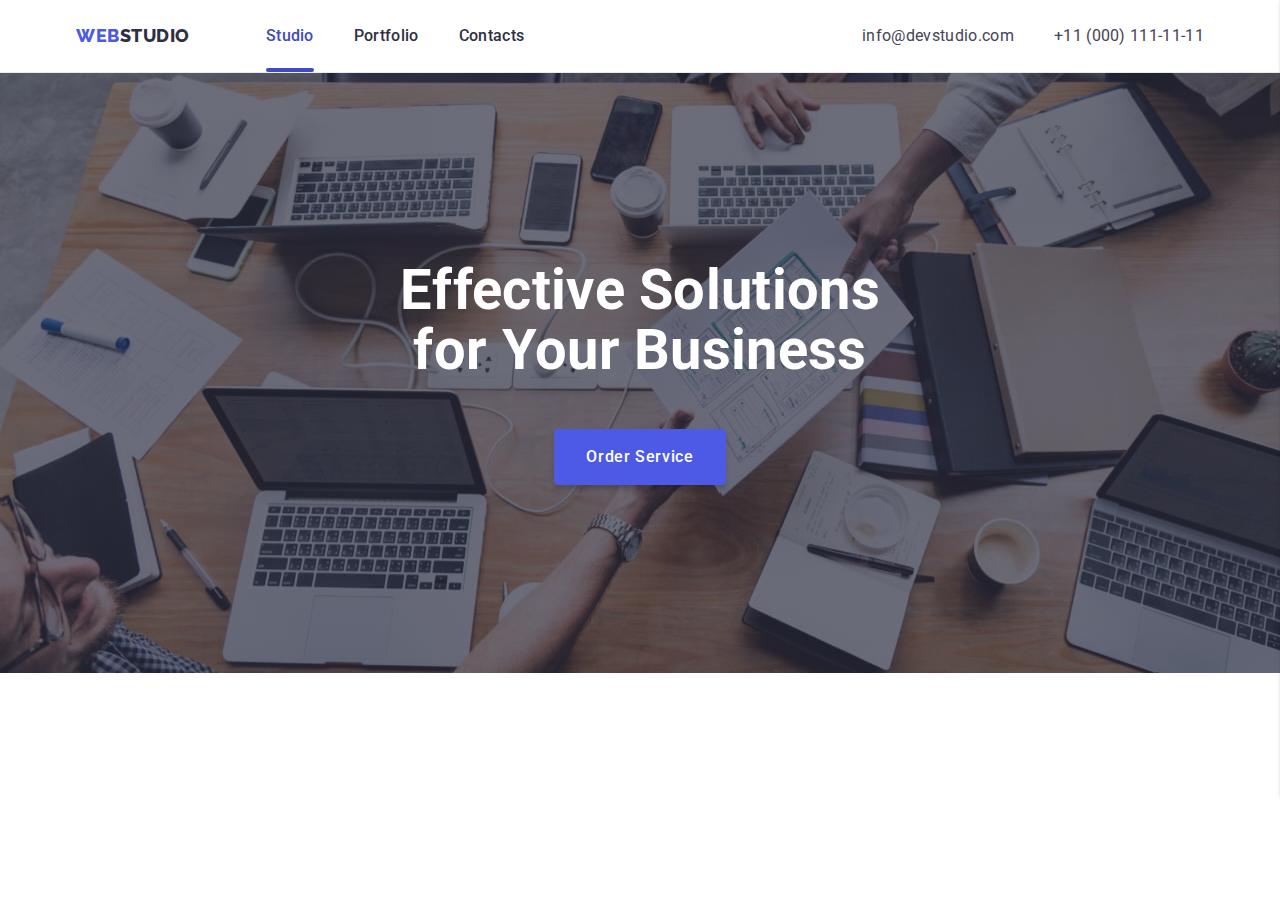
==== index.html @ b40ac1ac "update menu" ====
<!DOCTYPE html>
<html lang="en">
  <head>
    <meta charset="UTF-8" />
    <meta http-equiv="X-UA-Compatible" content="IE=edge" />
    <meta name="viewport" content="width=device-width, initial-scale=1.0" />
    <title>goit-markup-hw-02</title>
    <!-- Fonts -->
    <link
      rel="stylesheet"
      href="https://cdnjs.cloudflare.com/ajax/libs/modern-normalize/1.1.0/modern-normalize.min.css"
    />
    <link rel="preconnect" href="https://fonts.googleapis.com" />
    <link rel="preconnect" href="https://fonts.gstatic.com" crossorigin />
    <link
      href="https://fonts.googleapis.com/css2?family=Raleway:wght@800&family=Roboto:wght@400;500;700;900&display=swap"
      rel="stylesheet"
    />
    <!-- Styles -->
    <link rel="stylesheet" href="./css/styles.css" />
  </head>
  <body>
    <!-- Header -->
    <header>
      <div class="conteiner">
        <div class="header-conteiner">
          <nav class="header-nav">
            <a class="logo" href="./index.html"
              ><span class="span-web">Web</span>Studio</a
            >

            <ul class="header-link-ul">
              <li>
                <a class="header-link current active" href="">Studio</a>
              </li>
              <li>
                <a class="header-link" href="./portfolio.html">Portfolio</a>
              </li>
              <li>
                <a class="header-link" href="">Contacts</a>
              </li>
            </ul>
          </nav>
          <address>
            <ul class="header-contacts">
              <li>
                <a class="mail" href="mailto:info@devstudio.com"
                  >info@devstudio.com</a
                >
              </li>
              <li>
                <a class="tel" href="tel:+110001111111">+11 (000) 111-11-11</a>
              </li>
            </ul>
          </address>
        </div>
        <div class="menu-burger-conteiner">
          <a class="logo" href="./index.html"
            ><span class="span-web">Web</span>Studio</a
          >
          <button class="js-open-menu" type="button">
            <svg class="menu-burger-icon" width="32" height="22">
              <use href="./images/icons.svg#icon-menu-burger"></use>
            </svg>
          </button>
        </div>
        <div class="js-menu-container">
          <button class="js-close-menu" type="button">
            <svg class="close-icon" width="8" height="8">
              <use href="./images/icons.svg#icon-close"></use>
            </svg>
          </button>
        </div>
      </div>
    </header>
    <!-- Унікальний контент -->
    <main>
      <section class="hero-section">
        <div class="conteiner">
          <h1 class="hero-title">
            Effective Solutions <br />
            for Your Business
          </h1>
          <button class="button-hero" type="button" data-modal-open>
            Order Service
          </button>
        </div>
      </section>
      <!-- Features -->
      <!-- <section class="section">
        <div class="conteiner">
          <h2 hidden>features</h2>
          <ul class="list-about-us">
            <li class="feature-li">
              <div class="icon-features">
                <svg class="icon-engineer" width="64" height="64">
                  <use href="./images/icons.svg#icon-antenna"></use>
                </svg>
              </div>
              <h3 class="title-h3">Strategy</h3>
              <p class="title-text">
                Our goal is to identify the business problem to walk away with
                the perfect and creative solution.
              </p>
            </li>
            <li class="feature-li">
              <div class="icon-features">
                <svg class="icon-engineer" width="64" height="64">
                  <use href="./images/icons.svg#icon-clock"></use>
                </svg>
              </div>
              <h3 class="title-h3">Punctuality</h3>
              <p class="title-text">
                Bring the key message to the brand's audience for the best price
                within the shortest possible time.
              </p>
            </li>
            <li class="feature-li">
              <div class="icon-features">
                <svg class="icon-engineer" width="64" height="64">
                  <use href="./images/icons.svg#icon-diagram"></use>
                </svg>
              </div>
              <h3 class="title-h3">Diligence</h3>
              <p class="title-text">
                Research and confirm brands that present the strongest digital
                growth opportunities and minimize risk.
              </p>
            </li>
            <li class="feature-li">
              <div class="icon-features">
                <svg class="icon-engineer" width="64" height="64">
                  <use href="./images/icons.svg#icon-astronaut"></use>
                </svg>
              </div>
              <h3 class="title-h3">Technologies</h3>
              <p class="title-text">
                Design practice focused on digital experiences. We bring forth a
                deep passion for problem-solving.
              </p>
            </li>
          </ul>
        </div>
      </section> -->
      <!--What are we doing  -->
      <!-- <section class="section works">
        <div class="conteiner">
          <h2 class="title-h2">What are we doing</h2>
          <ul class="list-about-us">
            <li class="work-li">
              <img
                src="./images/analitic.jpg"
                alt="Analitic"
                width="360"
                height="300"
              />
            </li>
            <li class="work-li">
              <img
                src="./images/mesengers.jpg"
                alt="Mesengers"
                width="360"
                height="300"
              />
            </li>
            <li class="work-li">
              <img
                src="./images/motivations.jpg"
                alt="Motivations"
                width="360"
                height="300"
              />
            </li>
          </ul>
        </div>
      </section> -->
      <!-- Our Team -->
      <!-- <section class="our-team">
        <div class="conteiner">
          <h2 class="title-h2">Our Team</h2>
          <ul class="list-about-us">
            <li class="background-our-team">
              <img
                src="./images/markguerrero.jpg"
                alt="Mark Guerrero"
                width="264"
                height="260"
              />
              <div class="team">
                <h3 class="title-h3">Mark Guerrero</h3>
                <p class="title-text">Product Designer</p>
                <ul class="socials-list">
                  <li class="socials-item">
                    <a class="socials-link" href="">
                      <svg class="socials-icon" width="16" height="16">
                        <use href="./images/icons.svg#icon-instagram"></use>
                      </svg>
                    </a>
                  </li>
                  <li class="socials-item">
                    <a class="socials-link" href="">
                      <svg class="socials-icon" width="16" height="16">
                        <use href="./images/icons.svg#icon-twitter"></use>
                      </svg>
                    </a>
                  </li>
                  <li class="socials-item">
                    <a class="socials-link" href="">
                      <svg class="socials-icon" width="16" height="16">
                        <use href="./images/icons.svg#icon-facebook"></use>
                      </svg>
                    </a>
                  </li>
                  <li class="socials-item">
                    <a class="socials-link" href="">
                      <svg class="socials-icon" width="16" height="16">
                        <use href="./images/icons.svg#icon-linkedin"></use>
                      </svg>
                    </a>
                  </li>
                </ul>
              </div>
            </li>
            <li class="background-our-team">
              <img
                src="./images/tomford.jpg"
                alt="Tom Ford"
                width="264"
                height="260"
              />
              <div class="team">
                <h3 class="title-h3">Tom Ford</h3>
                <p class="title-text">Frontend Developer</p>
                <ul class="socials-list">
                  <li class="socials-item">
                    <a class="socials-link" href="">
                      <svg class="socials-icon" width="16" height="16">
                        <use href="./images/icons.svg#icon-instagram"></use>
                      </svg>
                    </a>
                  </li>
                  <li class="socials-item">
                    <a class="socials-link" href="">
                      <svg class="socials-icon" width="16" height="16">
                        <use href="./images/icons.svg#icon-twitter"></use>
                      </svg>
                    </a>
                  </li>
                  <li class="socials-item">
                    <a class="socials-link" href="">
                      <svg class="socials-icon" width="16" height="16">
                        <use href="./images/icons.svg#icon-facebook"></use>
                      </svg>
                    </a>
                  </li>
                  <li class="socials-item">
                    <a class="socials-link" href="">
                      <svg class="socials-icon" width="16" height="16">
                        <use href="./images/icons.svg#icon-linkedin"></use>
                      </svg>
                    </a>
                  </li>
                </ul>
              </div>
            </li>
            <li class="background-our-team">
              <img
                src="./images/camilagarcia.jpg"
                alt="Camila Garcia"
                width="264"
                height="260"
              />
              <div class="team">
                <h3 class="title-h3">Camila Garcia</h3>
                <p class="title-text">Marketing</p>
                <ul class="socials-list">
                  <li class="socials-item">
                    <a class="socials-link" href="">
                      <svg class="socials-icon" width="16" height="16">
                        <use href="./images/icons.svg#icon-instagram"></use>
                      </svg>
                    </a>
                  </li>
                  <li class="socials-item">
                    <a class="socials-link" href="">
                      <svg class="socials-icon" width="16" height="16">
                        <use href="./images/icons.svg#icon-twitter"></use>
                      </svg>
                    </a>
                  </li>
                  <li class="socials-item">
                    <a class="socials-link" href="">
                      <svg class="socials-icon" width="16" height="16">
                        <use href="./images/icons.svg#icon-facebook"></use>
                      </svg>
                    </a>
                  </li>
                  <li class="socials-item">
                    <a class="socials-link" href="">
                      <svg class="socials-icon" width="16" height="16">
                        <use href="./images/icons.svg#icon-linkedin"></use>
                      </svg>
                    </a>
                  </li>
                </ul>
              </div>
            </li>

            <li class="background-our-team">
              <img
                src="./images/danielwilson.jpg"
                alt="Daniel Wilson"
                width="264"
                height="260"
              />
              <div class="team">
                <h3 class="title-h3">Daniel Wilson</h3>
                <p class="title-text">UI Designer</p>
                <ul class="socials-list">
                  <li class="socials-item">
                    <a class="socials-link" href="">
                      <svg class="socials-icon" width="16" height="16">
                        <use href="./images/icons.svg#icon-instagram"></use>
                      </svg>
                    </a>
                  </li>
                  <li class="socials-item">
                    <a class="socials-link" href="">
                      <svg class="socials-icon" width="16" height="16">
                        <use href="./images/icons.svg#icon-twitter"></use>
                      </svg>
                    </a>
                  </li>
                  <li class="socials-item">
                    <a class="socials-link" href="">
                      <svg class="socials-icon" width="16" height="16">
                        <use href="./images/icons.svg#icon-facebook"></use>
                      </svg>
                    </a>
                  </li>
                  <li class="socials-item">
                    <a class="socials-link" href="">
                      <svg class="socials-icon" width="16" height="16">
                        <use href="./images/icons.svg#icon-linkedin"></use>
                      </svg>
                    </a>
                  </li>
                </ul>
              </div>
            </li>
          </ul>
        </div>
      </section> -->
      <!-- Customers -->
      <!-- <section class="section-customers">
        <div class="conteiner">
          <h2 class="title-h2">Customers</h2>
          <ul class="customers-list">
            <li class="customers-item">
              <a class="customers-link" href="">
                <svg class="customers-icon" width="104" height="56">
                  <use href="./images/icons.svg#icon-yaco1"></use>
                </svg>
              </a>
            </li>
            <li class="customers-item">
              <a class="customers-link" href="">
                <svg class="customers-icon" width="104" height="56">
                  <use href="./images/icons.svg#icon-company2"></use>
                </svg>
              </a>
            </li>
            <li class="customers-item">
              <a class="customers-link" href="">
                <svg class="customers-icon" width="104" height="56">
                  <use href="./images/icons.svg#icon-company3"></use>
                </svg>
              </a>
            </li>
            <li class="customers-item">
              <a class="customers-link" href="">
                <svg class="customers-icon" width="104" height="56">
                  <use href="./images/icons.svg#icon-foster4"></use>
                </svg>
              </a>
            </li>
            <li class="customers-item">
              <a class="customers-link" href="">
                <svg class="customers-icon" width="104" height="56">
                  <use href="./images/icons.svg#icon-brand5"></use>
                </svg>
              </a>
            </li>
            <li class="customers-item">
              <a class="customers-link" href="">
                <svg class="customers-icon" width="104" height="56">
                  <use href="./images/icons.svg#icon-company6"></use>
                </svg>
              </a>
            </li>
          </ul>
        </div>
      </section> -->
    </main>
    <!-- Підвал -->
    <!-- <footer>
      <div class="conteiner box-footer">
        <div>
          <a class="footer-logo" href="./index.html"
            ><span class="span-web">Web</span>Studio</a
          >
          <p class="footer-p">
            Increase the flow of customers and sales for your business with
            digital marketing & growth solutions.
          </p>
        </div>
        <div class="footer-social">
          <h3 class="title-h3 foot">Social media</h3>
          <ul class="footer-list">
            <li class="footer-item">
              <a class="footer-link" href="">
                <svg class="footer-icon" width="24" height="24">
                  <use href="./images/icons.svg#icon-instagram"></use>
                </svg>
              </a>
            </li>
            <li class="footer-item">
              <a class="footer-link" href="">
                <svg class="footer-icon" width="24" height="24">
                  <use href="./images/icons.svg#icon-twitter"></use>
                </svg>
              </a>
            </li>
            <li class="footer-item">
              <a class="footer-link" href="">
                <svg class="footer-icon" width="24" height="24">
                  <use href="./images/icons.svg#icon-facebook"></use>
                </svg>
              </a>
            </li>
            <li class="footer-item">
              <a class="footer-link" href="">
                <svg class="footer-icon" width="24" height="24">
                  <use href="./images/icons.svg#icon-linkedin"></use>
                </svg>
              </a>
            </li>
          </ul>
        </div>
        
        <div class="subscribe-conteiner">
          <h3 class="title-h3 foot">Subscribe</h3>
          <form class="subscribe-form" name="subscribe-form">
            <label class="label-form">
              <input
                class="input-footer"
                type="email"
                name="email-footer"
                placeholder="E-mail"
              />
            </label>
            <button class="btn-footer" type="submit">
              Subscribe
              <svg class="footer-icon" width="24" height="24">
                <use href="./images/icons.svg#icon-telegram"></use>
              </svg>
            </button>
          </form>
        </div>
      </div>
    </footer> -->

    <!-- Modal -->

    <div class="backdrop is-hidden" data-modal>
      <div class="model">
        <button class="model-close" type="button" data-modal-close>
          <svg class="close-icon" width="8" height="8">
            <use href="./images/icons.svg#icon-close"></use>
          </svg>
        </button>

        <h2 class="model-title">
          Leave your contacts and we will call you back
        </h2>
        <form class="model-form" name="contact-form" autocomplete="on">
          <label class="label-model lb-n" for="user-name">Name</label>
          <div class="person-wrapper">
            <input
              class="input-model"
              id="user-name"
              type="text"
              name="user-name"
              required
            />
            <svg class="person-icon" width="18" height="18">
              <use href="./images/icons.svg#icon-person"></use>
            </svg>
          </div>
          <label class="label-model" for="user-tel">Phone</label>
          <div class="phone-wrapper">
            <input
              class="input-model"
              id="user-tel"
              type="tel"
              name="user-tel"
            />
            <svg class="phone-icon" width="18" height="24">
              <use href="./images/icons.svg#icon-phone"></use>
            </svg>
          </div>
          <label class="label-model" for="user-email">Email</label>
          <div class="email-wrapper">
            <input
              class="input-model email"
              id="user-email"
              type="email"
              name="user-email"
            />
            <svg class="email-icon" width="18" height="24">
              <use href="./images/icons.svg#icon-email"></use>
            </svg>
          </div>

          <label class="label-model" for="user-comment">Comment</label>
          <textarea
            class="input-model area"
            name="user-comment"
            id="user-comment"
            placeholder="Text input"
          ></textarea>
          <div class="form-checkbox">
            <label class="checkbox-label" for="checkbox-input"
              ><input
                class="checkbox-input"
                id="checkbox-input"
                type="checkbox"
                name="checkbox"
              />
              <span class="checkbox-icon"></span>I accept the terms and
              conditions of the <a class="privacy-policy" href="/"
                >Privacy Policy</a
              ></label
            >
          </div>
          <div class="btn-box">
            <button class="button-model" type="submit">Send</button>
          </div>
        </form>
      </div>
    </div>
    <script src="./js/mobile-menu.js"></script>
    <script src="./js/modal.js"></script>
  </body>
</html>
---- css/styles.css ----
:root {
  --color-brand: #2e2f42;
  --color-prymary: #434455;
  --color-secondary: #ffffff;
  --color-iris: #4d5ae5;
  --color-ocean: #404bbf;
  --color-light: #f4f4fd;
  --color-accent: #e7e9fc;
  --color-gray: #8e8f99;
  --color-bgrsvg: #ffffff1a;
  --color-green: #31d0aa;
  --color-model: #fcfcfc;
}

body {
  color: var(--color-prymary);
  font-family: 'Roboto', sans-serif;
  font-size: 16px;
  line-height: 1.5;
  letter-spacing: 0.02em;
}
h1,
h2,
h3,
h4,
h5,
h6,
p {
  margin-top: 0;
  margin-bottom: 0;
}
ul {
  margin-top: 0;
  margin-bottom: 0;
  padding-left: 0;
}
button {
  cursor: pointer;
}
img {
  display: block;
  max-width: 100%;
  height: auto;
}

/* Header */

/* .conteiner {
  width: 100%;
  max-width: 1158px;
  margin: 0 auto;
  padding: 0 15px;
} */

.conteiner {
  max-width: 428px;
  padding-left: 15px;
  padding-right: 15px;
  margin-left: auto;
  margin-right: auto;
}

@media screen and (min-width: 768px) {
  .conteiner {
    max-width: 768px;
  }
}

@media screen and (min-width: 1200px) {
  .conteiner {
    max-width: 1158px;
  }
}

header {
  background-color: var(--color-secondary);
  border-bottom: 1px solid var(--color-accent);
  max-width: 1440px;
  margin-left: auto;
  margin-right: auto;
}

.header-conteiner {
  display: none;
}

@media screen and (min-width: 768px) {
  .header-conteiner {
    display: flex;
    align-items: center;
  }
}

.header-nav {
  display: flex;
  align-items: center;
  flex-grow: 1;
  gap: 76px;
}

.header-link-ul,
.header-contacts {
  display: flex;
  gap: 40px;
}

@media screen and (min-width: 768px) {
  .header-contacts {
    flex-direction: column;
    gap: 12px;
  }
}

@media screen and (min-width: 1200px) {
  .header-contacts {
    display: flex;
    gap: 40px;
    flex-direction: row;
  }
}

ul {
  list-style-type: none;
}
img {
  display: block;
}

.logo {
  color: var(--color-brand);
  font-family: 'Raleway', sans-serif;
  font-weight: 800;
  font-size: 18px;
  line-height: 1.33;
  text-decoration: none;
  text-transform: uppercase;
  letter-spacing: 0.03em;
}

.menu-burger-conteiner {
  display: flex;
  align-items: center;
  justify-content: space-between;
  padding-top: 24px;
  padding-bottom: 24px;
}

@media screen and (min-width: 768px) {
  .menu-burger-conteiner {
    display: none;
  }
}

.js-menu-container {
  position: fixed;
  width: 100%;
  max-width: 428px;
  height: 796px;
  top: 0;
  right: 0;
  bottom: 0;
  background-color: var(--color-secondary);
  box-shadow: 0px 2px 1px rgba(46, 47, 66, 0.08),
    0px 1px 1px rgba(46, 47, 66, 0.16), 0px 1px 6px rgba(46, 47, 66, 0.08);
  transform: translateX(100%);
  transition-duration: 250ms;
  transition-timing-function: cubic-bezier(0.4, 0, 0.2, 1);
}

.js-menu-container.is-open {
  transform: translateX(0);
}

.js-open-menu {
  background-color: transparent;
  border: none;
  padding: 0;
  line-height: 0;
}

.js-close-menu {
  display: flex;
  justify-content: center;
  align-items: center;
  position: absolute;
  width: 24px;
  height: 24px;
  top: 24px;
  right: 24px;
  border-radius: 50%;
  background: var(--color-accent);
  border: 1px solid var(--color-brand) opacity 0.1;
  transition-property: fill, background-color;
  transition-duration: 250ms;
  transition-timing-function: cubic-bezier(0.4, 0, 0.2, 1);
}
.js-close-menu:hover {
  fill: var(--color-secondary);
  background-color: var(--color-ocean);
}

.menu-burger-icon {
  stroke: var(--color-brand);
}

.span-web {
  color: var(--color-iris);
}

.header-link {
  display: block;
  color: var(--color-brand);
  font-weight: 500;
  font-size: 16px;
  line-height: 1.5;
  letter-spacing: 0.02em;
  text-decoration: none;
  position: relative;
  padding: 24px 0;
  transition-property: color;
  transition-duration: 250ms;
  transition-timing-function: cubic-bezier(0.4, 0, 0.2, 1);
}
.header-link.current::after {
  content: '';
  width: 100%;
  height: 4px;
  background-color: currentColor;
  border-radius: 2px;
  position: absolute;
  left: 0;
  bottom: 0;
}
.active {
  color: var(--color-ocean);
}

.header-link:hover,
.header-link:focus,
.header-link:after {
  color: var(--color-ocean);
}
/* Address */
.mail,
.tel {
  color: var(--color-prymary);
  font-style: normal;
  text-decoration: none;
  letter-spacing: 0.02em;
  transition-property: color;
  transition-duration: 250ms;
  transition-timing-function: cubic-bezier(0.4, 0, 0.2, 1);
}
.mail:hover,
.mail:focus {
  color: var(--color-ocean);
}

/* Hero */

.hero-section {
  background-color: var(--color-brand);
  background-image: linear-gradient(
      rgba(46, 47, 66, 0.7),
      rgba(46, 47, 66, 0.7)
    ),
    url(../images/hero-image.jpg);
  background-repeat: no-repeat;
  background-size: cover;
  text-align: center;
  max-width: 1440px;
  padding-top: 188px;
  padding-bottom: 188px;
  margin-left: auto;
  margin-right: auto;
}

@media screen and (max-width: 768px) {
  .hero-section {
    padding-top: 112px;
    padding-bottom: 112px;
  }
}

@media screen and (min-width: 1200px) {
  .hero-section {
    background-color: var(--color-brand);
  background-image: linear-gradient(
      rgba(46, 47, 66, 0.7),
      rgba(46, 47, 66, 0.7)
    ),
    url(../images/hero-image.jpg);
  background-repeat: no-repeat;
  background-size: cover;
  text-align: center;
  max-width: 1440px;
  padding-top: 188px;
  padding-bottom: 188px;
  margin-left: auto;
  margin-right: auto;
  }
}

.hero-title {
  color: var(--color-secondary);
  font-size: 56px;
  line-height: 1.07;
  margin: 0 auto 48px;
}

@media screen and (max-width: 768px) {
  .hero-title {
    font-size: 36px;
    line-height: 1;
  }
}

.button-hero {
  font-family: 'Roboto', sans-serif;
  color: var(--color-secondary);
  background-color: var(--color-iris);
  font-weight: 500;
  font-size: 16px;
  line-height: 1.5;
  border: none;
  border-radius: 4px;
  box-shadow: 0px 4px 4px rgba(0, 0, 0, 0.15);
  letter-spacing: 0.04em;
  padding: 16px 32px;
  margin-left: auto;
  margin-right: auto;
  transition-property: background-color;
  transition-duration: 250ms;
  transition-timing-function: cubic-bezier(0.4, 0, 0.2, 1);
}
.button-hero:hover,
.button-hero:focus {
  background-color: var(--color-ocean);
}
/* features */

.icon-features {
  background-color: var(--color-light);
  display: flex;
  justify-content: center;
  align-items: center;
  width: 264px;
  height: 112px;
  border-radius: 4px;
  margin-bottom: 8px;
}

.list-about-us {
  display: flex;
  gap: 24px;
}
.feature-li {
  flex-basis: calc((100% - 3 * 24px) / 4);
}
.title-text {
  margin-top: 8px;
  color: var(--color-prymary);
}
/* What are we doing */
.work-li {
  flex-basis: calc((100% - 2 * 24px) / 3);
  border: 1px solid var(--color-accent);
}

.section,
.our-team {
  padding: 120px 0;
}

.title-h3 {
  color: var(--color-brand);
  font-weight: 500;
  font-size: 20px;
  line-height: 1.2;
}
/* Title-h2 */
.title-h2 {
  color: var(--color-brand);
  font-size: 36px;
  line-height: 1.11;
  text-align: center;
  text-transform: capitalize;
  margin-bottom: 72px;
}
.works {
  padding-top: 0;
}

/* Our Team */
.our-team {
  background-color: var(--color-light);
}
.background-our-team {
  background-color: var(--color-secondary);
  flex-basis: calc((100% - 3 * 24px) / 4);
  box-shadow: 0px 1px 6px rgba(46, 47, 66, 0.08),
    0px 1px 1px rgba(46, 47, 66, 0.16), 0px 2px 1px rgba(46, 47, 66, 0.08);
  border-radius: 0px 0px 4px 4px;
}
.team {
  padding: 32px 0;
  text-align: center;
}
/* Icons */

.socials-list {
  display: flex;
  gap: 24px;
  justify-content: center;
  align-items: center;
  padding-top: 8px;
}

.socials-item {
  width: 40px;
  height: 40px;
}
.socials-link {
  background-color: var(--color-iris);
  display: flex;
  justify-content: center;
  align-items: center;
  width: 100%;
  height: 100%;
  border-radius: 50%;
  transition-property: background-color;
  transition-duration: 250ms;
  transition-timing-function: cubic-bezier(0.4, 0, 0.2, 1);
}
.socials-link:hover,
.socials-link:focus {
  background-color: var(--color-ocean);
}
.socials-icon {
  fill: var(--color-light);
}

/* Customers */

.section-customers {
  padding: 130px 0 120px;
}
.customers-list {
  display: flex;
  gap: 24px;
}

.customers-link {
  width: 168px;
  height: 88px;
  display: flex;
  justify-content: center;
  align-items: center;
  border: 1px solid var(--color-gray);
  border-radius: 4px;
  fill: var(--color-gray);
  transition-property: fill, outline-color, border-color;
  transition-duration: 250ms;
  transition-timing-function: cubic-bezier(0.4, 0, 0.2, 1);
}
.customers-link:hover,
.customers-link:focus .customers-icon {
  border-color: var(--color-ocean);
  fill: var(--color-ocean);
}

/* Footer */
footer {
  background-color: var(--color-brand);
  padding-top: 100px;
  padding-bottom: 100px;
}
.footer-logo {
  color: var(--color-light);
  font-family: 'Raleway', sans-serif;
  font-weight: 800;
  font-size: 18px;
  line-height: 1.17;
  text-decoration: none;
  text-transform: uppercase;
  letter-spacing: 0.03em;
}
.footer-p {
  color: var(--color-accent);
  max-width: 264px;
  margin-top: 16px;
}
/* Social icon footer */

.box-footer {
  display: flex;
  align-items: baseline;
}

.footer-social {
  margin-left: 120px;
}

.foot {
  color: var(--color-secondary);
  font-size: 16px;
  line-height: 1.5;
}
.footer-list {
  display: flex;
  justify-content: center;
  align-items: center;
  gap: 16px;
  margin-top: 16px;
}
.footer-item {
  width: 40px;
  height: 40px;
}
.footer-link {
  background-color: var(--color-bgrsvg);
  display: flex;
  justify-content: center;
  align-items: center;
  width: 100%;
  height: 100%;
  border-radius: 50%;
  transition-property: background-color;
  transition-duration: 250ms;
  transition-timing-function: cubic-bezier(0.4, 0, 0.2, 1);
}
.footer-link:hover,
.footer-link:focus {
  background-color: var(--color-green);
}
.footer-icon {
  fill: var(--color-secondary);
}

/* Subscribe */

.subscribe-conteiner {
  margin-left: 80px;
}
.subscribe-form {
  display: flex;
  margin-top: 16px;
}

.label-form {
  margin-right: 24px;
}
.input-footer {
  color: var(--color-secondary);
  width: 264px;
  height: 40px;
  padding: 8px;
  padding-left: 16px;
  border: 1px solid var(--color-secondary);
  filter: drop-shadow(0px 4px 4px rgba(0, 0, 0, 0.15));
  border-radius: 4px;
  outline: none;
  background-color: transparent;
  transition-property: border;
  transition-duration: 250ms;
  transition-timing-function: cubic-bezier(0.4, 0, 0.2, 1);
}
.input-footer:focus {
  border-color: var(--color-iris);
}
.input-footer::placeholder {
  color: var(--color-secondary);
  font-weight: 400;
  font-size: 12px;
  line-height: 2;
  letter-spacing: 0.04em;
}
.btn-footer {
  font-family: 'Roboto', sans-serif;
  display: flex;
  align-items: center;
  padding: 8px 24px;
  gap: 16px;
  width: 165px;
  height: 40px;
  font-weight: 500;
  font-size: 16px;
  line-height: 1.5;
  letter-spacing: 0.04em;
  color: var(--color-secondary);
  background-color: var(--color-iris);
  border-radius: 4px;
  border: none;
}

/* Modal */

.backdrop {
  position: fixed;
  display: flex;
  justify-content: center;
  align-items: center;
  top: 0;
  left: 0;
  width: 100%;
  height: 100%;
  background-color: rgba(46, 47, 66, 0.4);
  padding: 20px 0;
  transition: opacity 500ms, visibility 500ms;
  transition-timing-function: cubic-bezier(0.4, 0, 0.2, 1);
}
.backdrop.is-hidden {
  opacity: 0;
  visibility: hidden;
  pointer-events: none;
}

.model {
  position: relative;
  overflow: auto;
  width: 100%;
  height: 100%;
  max-width: 408px;
  max-height: 584px;
  background: var(--color-model);
  box-shadow: 0px 1px 1px rgba(0, 0, 0, 0.14), 0px 1px 3px rgba(0, 0, 0, 0.12),
    0px 2px 1px rgba(0, 0, 0, 0.2);
  border-radius: 4px;
  transition: transform 500ms;
  padding: 72px 24px 24px;
}
.backdrop.is-hidden .model {
  transform: scale(0);
}

.model-close {
  display: flex;
  justify-content: center;
  align-items: center;
  position: absolute;
  width: 24px;
  height: 24px;
  top: 24px;
  right: 24px;
  border-radius: 50%;
  background: var(--color-accent);
  border: 1px solid rgba(0, 0, 0, 0.1);
  transition-property: fill, background-color;
  transition-duration: 250ms;
  transition-timing-function: cubic-bezier(0.4, 0, 0.2, 1);
}
.model-close:hover {
  fill: var(--color-secondary);
  background-color: var(--color-ocean);
}

.model-title {
  color: var(--color-brand);
  font-weight: 500;
  font-size: 16px;
  line-height: 1.5;
  text-align: center;
  margin-bottom: 16px;
}

.label-model {
  display: block;
  color: var(--color-gray);
  font-weight: 400;
  font-size: 12px;
  line-height: 1.2;
  letter-spacing: 0.01em;
}
.lb-n {
  letter-spacing: 0.04em;
}
.input-model {
  width: 100%;
  height: 40px;
  padding: 11px 11px 11px 38px;
  border: 1px solid rgba(33, 33, 33, 0.2);
  border-radius: 4px;
  outline: none;
  transition-property: border;
  transition-duration: 250ms;
  transition-timing-function: cubic-bezier(0.4, 0, 0.2, 1);
}
.input-model:focus {
  border-color: var(--color-iris);
}
.person-wrapper {
  position: relative;
  margin-top: 4px;
  margin-bottom: 8px;
}
.person-icon {
  position: absolute;
  top: 11px;
  left: 16px;
  transition-property: fill;
  transition-duration: 250ms;
  transition-timing-function: cubic-bezier(0.4, 0, 0.2, 1);
}
.input-model:focus + .person-icon {
  fill: var(--color-iris);
}
.phone-wrapper {
  position: relative;
  margin-top: 4px;
  margin-bottom: 8px;
}
.phone-icon {
  position: absolute;
  top: 8px;
  left: 16px;
  transition-property: fill;
  transition-duration: 250ms;
  transition-timing-function: cubic-bezier(0.4, 0, 0.2, 1);
}
.input-model:focus + .phone-icon {
  fill: var(--color-iris);
}
.email-wrapper {
  position: relative;
  margin-top: 4px;
  margin-bottom: 8px;
}
.email-icon {
  position: absolute;
  top: 8px;
  left: 16px;
  transition-property: fill;
  transition-duration: 250ms;
  transition-timing-function: cubic-bezier(0.4, 0, 0.2, 1);
}
.input-model:focus + .email-icon {
  fill: var(--color-iris);
}

.area {
  height: 120px;
  resize: none;
  padding: 8px 8px 8px 16px;
  margin-top: 4px;
}
.area::placeholder {
  font-weight: 400;
  font-size: 12px;
  line-height: 1.2;
  letter-spacing: 0.01em;
  opacity: 0.4;
}
.form-checkbox {
  display: flex;
  align-items: center;
  margin-top: 8px;
}
.checkbox-label {
  display: flex;
  color: var(--color-gray);
  font-weight: 400;
  font-size: 12px;
  line-height: 1.2;
  letter-spacing: 0.04em;
  display: flex;
  align-items: center;
  cursor: pointer;
}
.checkbox-icon {
  display: inline-block;
  width: 16px;
  height: 16px;
  border: 1px solid var(--color-brand);
  border-radius: 2px;
  margin-right: 8px;
  transition-property: background-color, background-image;
  transition-duration: 250ms;
  transition-timing-function: cubic-bezier(0.4, 0, 0.2, 1);
}

.checkbox-input {
  appearance: none;
}

.checkbox-input:checked + .checkbox-icon {
  background-image: url(../images/vector.svg);
  background-size: 10px 8px;
  background-color: var(--color-iris);
  background-position: center;
  background-repeat: no-repeat;
  border: none;
}
.privacy-policy {
  color: var(--color-iris);
}
.btn-box {
  display: flex;
  justify-content: center;
  margin-bottom: 0;
  margin-top: 24px;
}
.button-model {
  color: var(--color-secondary);
  background: var(--color-iris);
  box-shadow: 0px 4px 4px rgba(0, 0, 0, 0.15);
  border-radius: 4px;
  width: 169px;
  font-weight: 500;
  font-size: 16px;
  line-height: 1.5;
  letter-spacing: 0.04em;
  margin-bottom: 0;
  padding: 16px 32px;
  border: none;
}

/* Portfolio */

/* Filters */

.portfolio-section {
  padding-top: 96px;
  padding-bottom: 120px;
}

.menu-button {
  display: flex;
  justify-content: center;
  gap: 24px;
  margin-bottom: 72px;
}

.portfolio-button {
  font-family: 'Roboto', sans-serif;
  color: var(--color-iris);
  background-color: var(--color-light);
  font-weight: 500;
  font-size: 16px;
  line-height: 1.5;
  border: 1px solid var(--color-accent);
  border-radius: 4px;
  cursor: pointer;
  letter-spacing: 0.04em;
  padding: 12px 24px;
  transition-property: color, background-color, box-shadow;
  transition-duration: 250ms;
  transition-timing-function: cubic-bezier(0.4, 0, 0.2, 1);
}
.portfolio-button:hover,
.portfolio-button:focus {
  color: var(--color-secondary);
  background-color: var(--color-ocean);
  box-shadow: 0px 3px 1px rgba(0, 0, 0, 0.1), 0px 2px 1px rgba(0, 0, 0, 0.08),
    0px 2px 2px rgba(0, 0, 0, 0.12);
}

/* Cards Menu */

.menu-content {
  display: flex;
  justify-content: center;
  gap: 48px 24px;
  flex-wrap: wrap;
}
.menu-item {
  flex-basis: calc((100% - 2 * 24px) / 3);
  text-decoration: none;
  transition-property: box-shadow;
  transition-duration: 250ms;
  transition-timing-function: cubic-bezier(0.4, 0, 0.2, 1);
}
.menu-item:hover {
  box-shadow: 0px 1px 6px rgba(46, 47, 66, 0.08),
    0px 1px 1px rgba(46, 47, 66, 0.16), 0px 2px 1px rgba(46, 47, 66, 0.08);
}

.menu-item:hover .menu-slide {
  transform: translateY(0);
}
.menu-link {
  text-decoration: none;
}

.menu-wrapper {
  position: relative;
  overflow: hidden;
}

.menu-slide {
  position: absolute;
  color: var(--color-light);
  background-color: var(--color-iris);
  top: 0;
  left: 0;
  width: 100%;
  height: 100%;
  padding: 40px 32px 164px;
  transform: translateY(100%);
  transition-property: transform;
  transition-duration: 250ms;
  transition-timing-function: cubic-bezier(0.4, 0, 0.2, 1);
}

.menu-list {
  padding-top: 32px;
  padding-bottom: 32px;
  padding-left: 16px;
  border-right: 1px solid var(--color-accent);
  border-left: 1px solid var(--color-accent);
  border-bottom: 1px solid var(--color-accent);
}
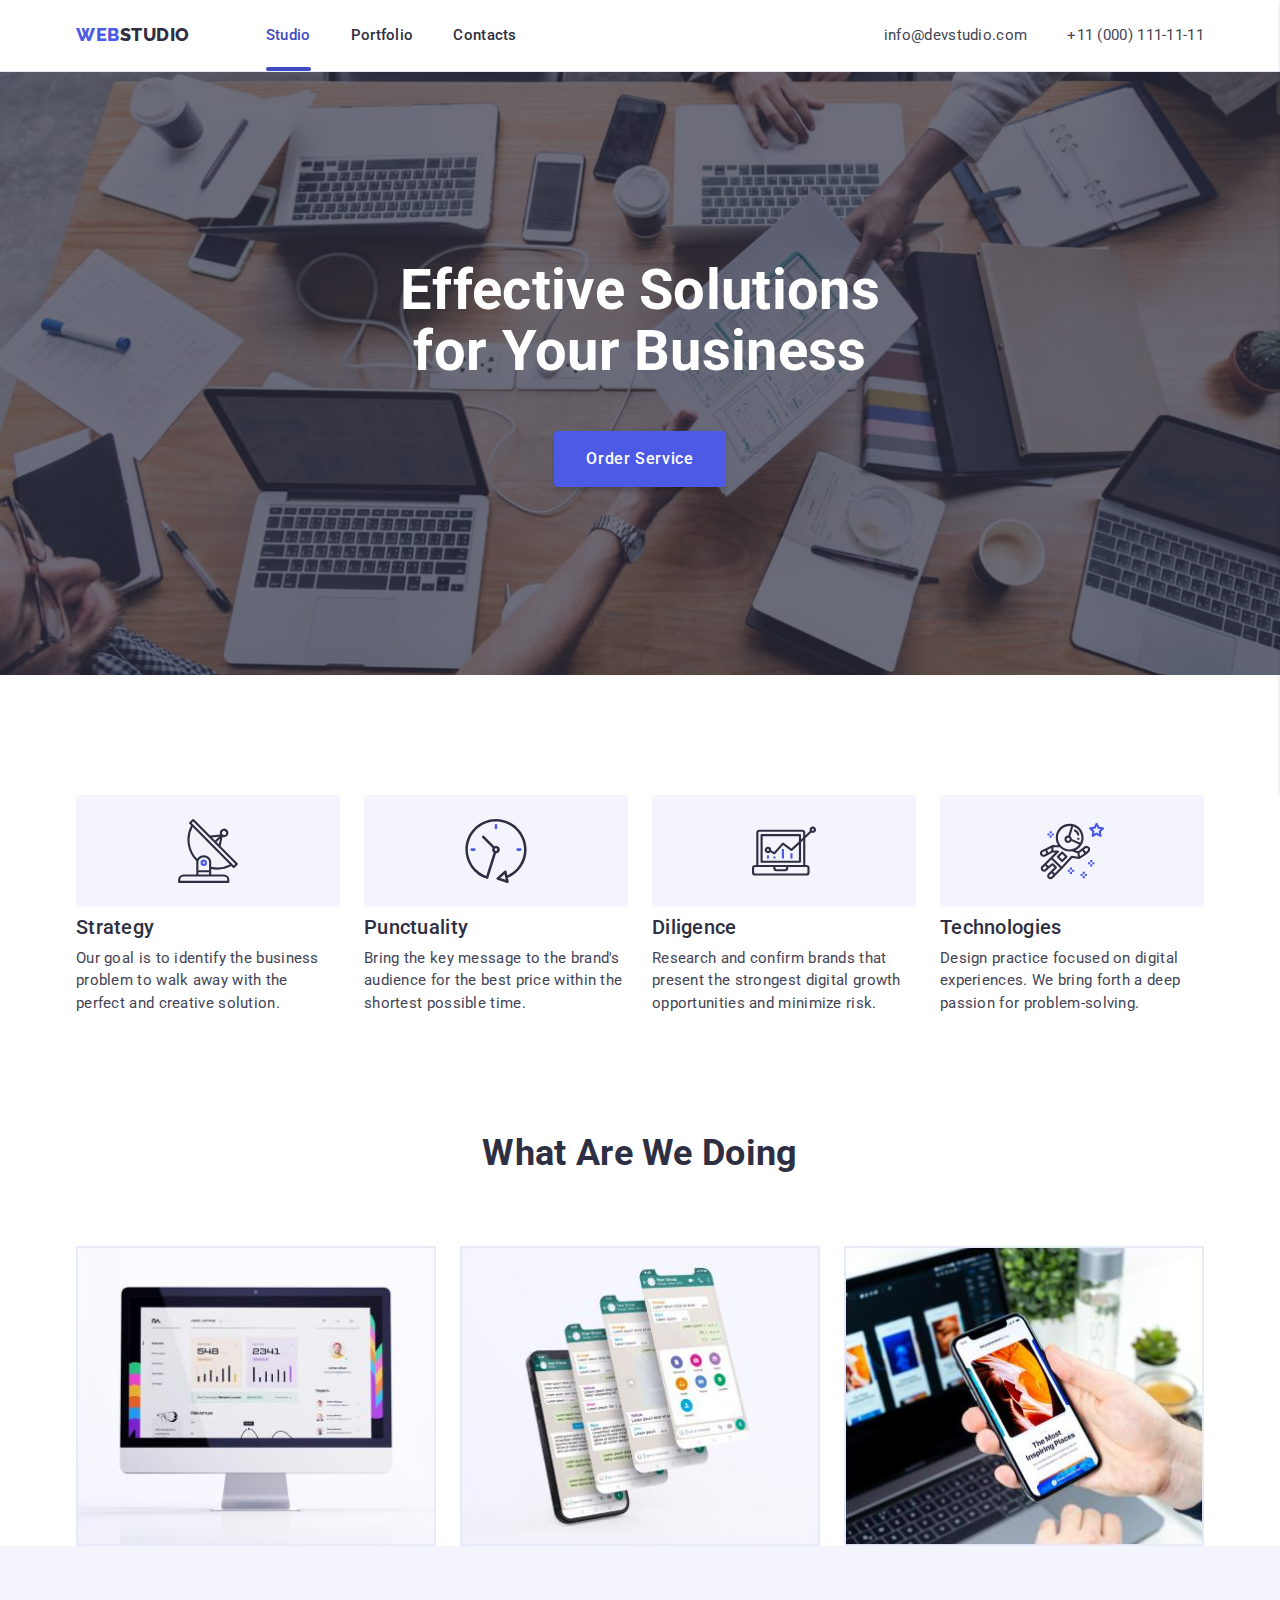
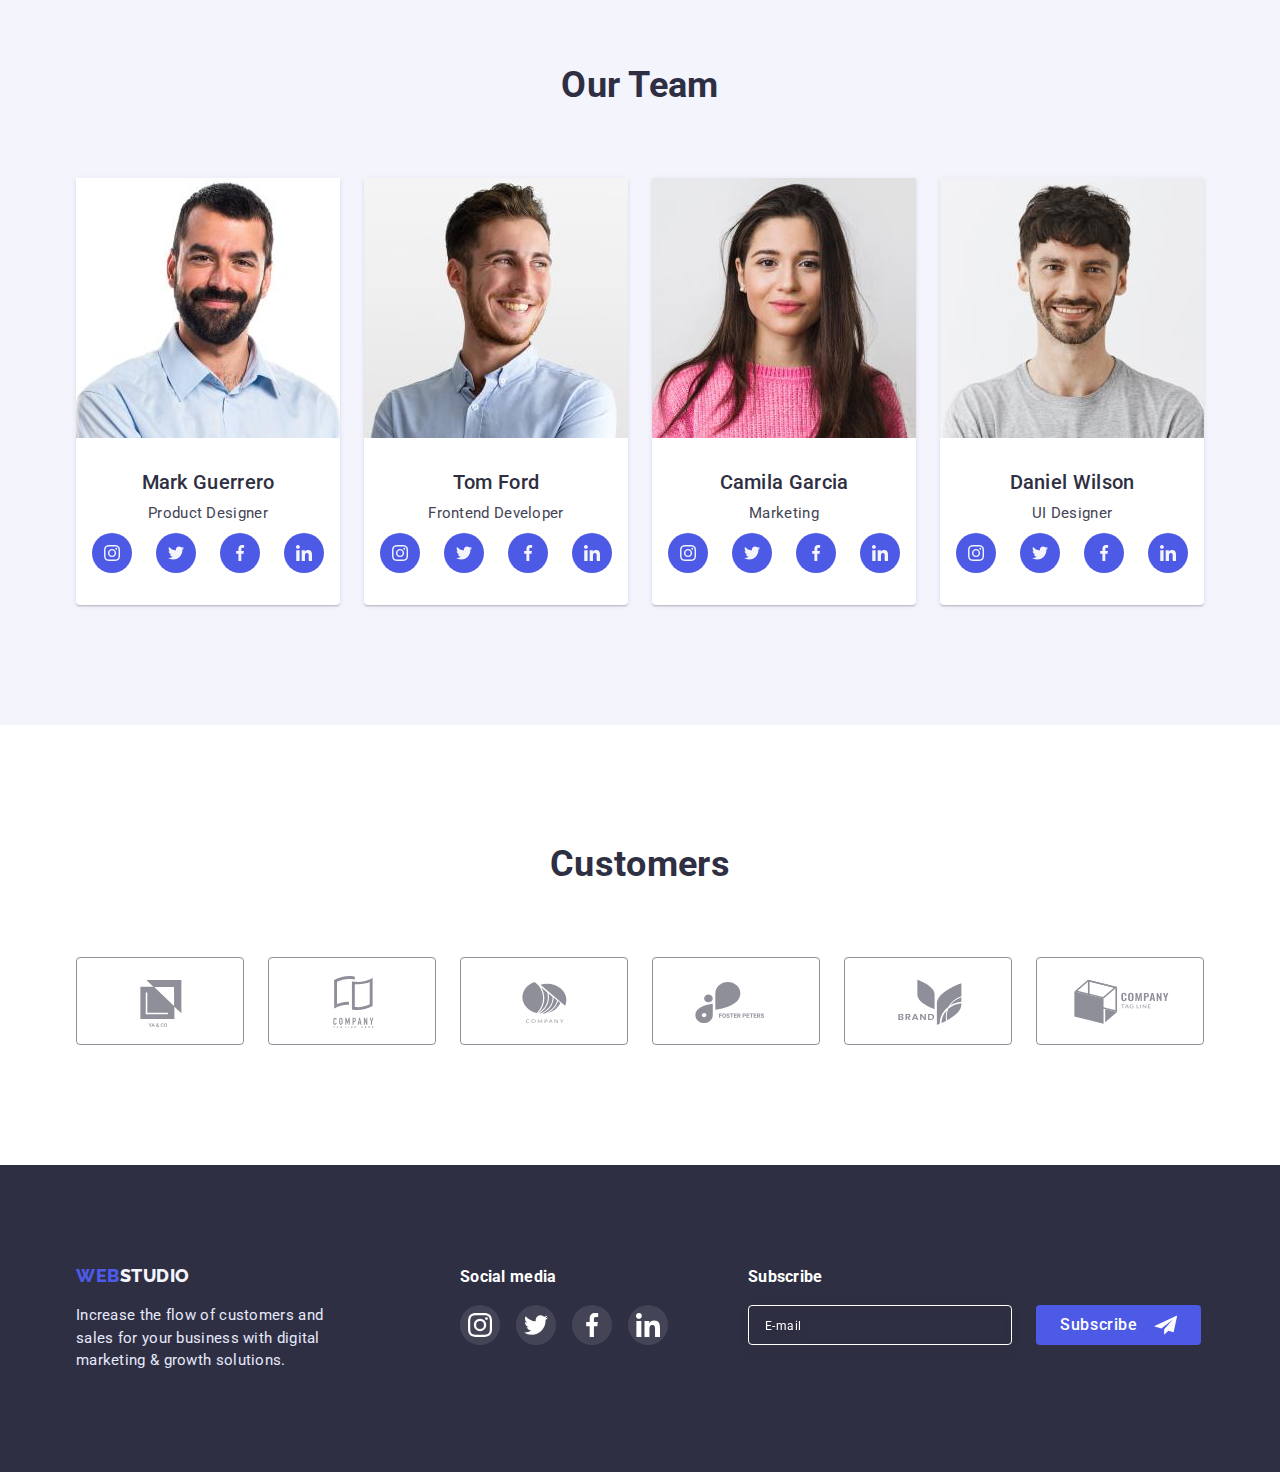
==== commit 9f381d96: "update to footer" ====
--- a/index.html
+++ b/index.html
@@ -87,7 +87,7 @@
         </div>
       </section>
       <!-- Features -->
-      <!-- <section class="section">
+      <section class="section">
         <div class="conteiner">
           <h2 hidden>features</h2>
           <ul class="list-about-us">
@@ -97,8 +97,8 @@
                   <use href="./images/icons.svg#icon-antenna"></use>
                 </svg>
               </div>
-              <h3 class="title-h3">Strategy</h3>
-              <p class="title-text">
+              <h3 class="title-feature">Strategy</h3>
+              <p class="feature-text">
                 Our goal is to identify the business problem to walk away with
                 the perfect and creative solution.
               </p>
@@ -109,8 +109,8 @@
                   <use href="./images/icons.svg#icon-clock"></use>
                 </svg>
               </div>
-              <h3 class="title-h3">Punctuality</h3>
-              <p class="title-text">
+              <h3 class="title-feature">Punctuality</h3>
+              <p class="feature-text">
                 Bring the key message to the brand's audience for the best price
                 within the shortest possible time.
               </p>
@@ -121,8 +121,8 @@
                   <use href="./images/icons.svg#icon-diagram"></use>
                 </svg>
               </div>
-              <h3 class="title-h3">Diligence</h3>
-              <p class="title-text">
+              <h3 class="title-feature">Diligence</h3>
+              <p class="feature-text">
                 Research and confirm brands that present the strongest digital
                 growth opportunities and minimize risk.
               </p>
@@ -133,17 +133,17 @@
                   <use href="./images/icons.svg#icon-astronaut"></use>
                 </svg>
               </div>
-              <h3 class="title-h3">Technologies</h3>
-              <p class="title-text">
+              <h3 class="title-feature">Technologies</h3>
+              <p class="feature-text">
                 Design practice focused on digital experiences. We bring forth a
                 deep passion for problem-solving.
               </p>
             </li>
           </ul>
         </div>
-      </section> -->
+      </section>
       <!--What are we doing  -->
-      <!-- <section class="section works">
+      <section class="section works">
         <div class="conteiner">
           <h2 class="title-h2">What are we doing</h2>
           <ul class="list-about-us">
@@ -173,12 +173,12 @@
             </li>
           </ul>
         </div>
-      </section> -->
+      </section>
       <!-- Our Team -->
-      <!-- <section class="our-team">
+      <section class="our-team">
         <div class="conteiner">
           <h2 class="title-h2">Our Team</h2>
-          <ul class="list-about-us">
+          <ul class="list-our-team">
             <li class="background-our-team">
               <img
                 src="./images/markguerrero.jpg"
@@ -187,8 +187,8 @@
                 height="260"
               />
               <div class="team">
-                <h3 class="title-h3">Mark Guerrero</h3>
-                <p class="title-text">Product Designer</p>
+                <h3 class="title-our-team">Mark Guerrero</h3>
+                <p class="our-team-text">Product Designer</p>
                 <ul class="socials-list">
                   <li class="socials-item">
                     <a class="socials-link" href="">
@@ -229,8 +229,8 @@
                 height="260"
               />
               <div class="team">
-                <h3 class="title-h3">Tom Ford</h3>
-                <p class="title-text">Frontend Developer</p>
+                <h3 class="title-our-team">Tom Ford</h3>
+                <p class="our-team-text">Frontend Developer</p>
                 <ul class="socials-list">
                   <li class="socials-item">
                     <a class="socials-link" href="">
@@ -271,8 +271,8 @@
                 height="260"
               />
               <div class="team">
-                <h3 class="title-h3">Camila Garcia</h3>
-                <p class="title-text">Marketing</p>
+                <h3 class="title-our-team">Camila Garcia</h3>
+                <p class="our-team-text">Marketing</p>
                 <ul class="socials-list">
                   <li class="socials-item">
                     <a class="socials-link" href="">
@@ -314,8 +314,8 @@
                 height="260"
               />
               <div class="team">
-                <h3 class="title-h3">Daniel Wilson</h3>
-                <p class="title-text">UI Designer</p>
+                <h3 class="title-our-team">Daniel Wilson</h3>
+                <p class="our-team-text">UI Designer</p>
                 <ul class="socials-list">
                   <li class="socials-item">
                     <a class="socials-link" href="">
@@ -350,9 +350,9 @@
             </li>
           </ul>
         </div>
-      </section> -->
+      </section>
       <!-- Customers -->
-      <!-- <section class="section-customers">
+      <section class="section-customers">
         <div class="conteiner">
           <h2 class="title-h2">Customers</h2>
           <ul class="customers-list">
@@ -400,10 +400,10 @@
             </li>
           </ul>
         </div>
-      </section> -->
+      </section>
     </main>
     <!-- Підвал -->
-    <!-- <footer>
+    <footer>
       <div class="conteiner box-footer">
         <div>
           <a class="footer-logo" href="./index.html"
@@ -447,7 +447,7 @@
             </li>
           </ul>
         </div>
-        
+
         <div class="subscribe-conteiner">
           <h3 class="title-h3 foot">Subscribe</h3>
           <form class="subscribe-form" name="subscribe-form">
@@ -468,7 +468,7 @@
           </form>
         </div>
       </div>
-    </footer> -->
+    </footer>
 
     <!-- Modal -->
 
--- a/css/styles.css
+++ b/css/styles.css
@@ -15,10 +15,11 @@
 body {
   color: var(--color-prymary);
   font-family: 'Roboto', sans-serif;
-  font-size: 16px;
+  font-size: 15px;
   line-height: 1.5;
   letter-spacing: 0.02em;
 }
+
 h1,
 h2,
 h3,
@@ -44,13 +45,6 @@
 }
 
 /* Header */
-
-/* .conteiner {
-  width: 100%;
-  max-width: 1158px;
-  margin: 0 auto;
-  padding: 0 15px;
-} */
 
 .conteiner {
   max-width: 428px;
@@ -211,7 +205,7 @@
   display: block;
   color: var(--color-brand);
   font-weight: 500;
-  font-size: 16px;
+  font-size: 15px;
   line-height: 1.5;
   letter-spacing: 0.02em;
   text-decoration: none;
@@ -264,54 +258,54 @@
       rgba(46, 47, 66, 0.7),
       rgba(46, 47, 66, 0.7)
     ),
-    url(../images/hero-image.jpg);
+    url(../images/hero-mobile.jpg);
   background-repeat: no-repeat;
-  background-size: cover;
   text-align: center;
-  max-width: 1440px;
-  padding-top: 188px;
-  padding-bottom: 188px;
+  max-width: 428px;
+  padding-top: 112px;
+  padding-bottom: 112px;
   margin-left: auto;
   margin-right: auto;
 }
 
-@media screen and (max-width: 768px) {
-  .hero-section {
-    padding-top: 112px;
-    padding-bottom: 112px;
-  }
-}
-
-@media screen and (min-width: 1200px) {
+@media screen and (min-width: 768px) {
   .hero-section {
     background-color: var(--color-brand);
-  background-image: linear-gradient(
-      rgba(46, 47, 66, 0.7),
-      rgba(46, 47, 66, 0.7)
-    ),
-    url(../images/hero-image.jpg);
-  background-repeat: no-repeat;
-  background-size: cover;
-  text-align: center;
-  max-width: 1440px;
-  padding-top: 188px;
-  padding-bottom: 188px;
-  margin-left: auto;
-  margin-right: auto;
+    background-image: linear-gradient(
+        rgba(46, 47, 66, 0.7),
+        rgba(46, 47, 66, 0.7)
+      ),
+      url(../images/hero-tablet.jpg);
+    background-size: cover;
+    max-width: 768px;
+  }
+}
+
+@media screen and (min-width: 1200px) {
+  .hero-section {
+    background-color: var(--color-brand);
+    background-image: linear-gradient(
+        rgba(46, 47, 66, 0.7),
+        rgba(46, 47, 66, 0.7)
+      ),
+      url(../images/hero-image.jpg);
+    max-width: 1440px;
+    padding-top: 188px;
+    padding-bottom: 188px;
   }
 }
 
 .hero-title {
   color: var(--color-secondary);
-  font-size: 56px;
-  line-height: 1.07;
-  margin: 0 auto 48px;
-}
-
-@media screen and (max-width: 768px) {
+  font-size: 36px;
+  line-height: 1.1;
+  margin: 0 auto 72px;
+}
+
+@media screen and (min-width: 1200px) {
   .hero-title {
-    font-size: 36px;
-    line-height: 1;
+    font-size: 56px;
+    margin: 0 auto 48px;
   }
 }
 
@@ -340,27 +334,60 @@
 /* features */
 
 .icon-features {
-  background-color: var(--color-light);
-  display: flex;
-  justify-content: center;
-  align-items: center;
-  width: 264px;
-  height: 112px;
-  border-radius: 4px;
-  margin-bottom: 8px;
+  display: none;
+}
+
+@media screen and (min-width: 1200px) {
+  .icon-features {
+    background-color: var(--color-light);
+    display: flex;
+    justify-content: center;
+    align-items: center;
+    width: 264px;
+    height: 112px;
+    border-radius: 4px;
+    margin-bottom: 8px;
+  }
 }
 
 .list-about-us {
   display: flex;
-  gap: 24px;
-}
+  flex-wrap: wrap;
+  gap: 72px;
+}
+
+@media screen and (min-width: 768px) {
+  .list-about-us {
+    gap: 72px 24px;
+  }
+}
+
 .feature-li {
-  flex-basis: calc((100% - 3 * 24px) / 4);
-}
-.title-text {
+}
+
+@media screen and (min-width: 768px) {
+  .feature-li {
+    flex-basis: calc((100% - 1 * 24px) / 2);
+  }
+}
+
+@media screen and (min-width: 1200px) {
+  .feature-li {
+    flex-basis: calc((100% - 3 * 24px) / 4);
+  }
+}
+
+.feature-text {
   margin-top: 8px;
-  color: var(--color-prymary);
-}
+  font-weight: 500;
+}
+
+@media screen and (min-width: 1200px) {
+  .feature-text {
+    font-weight: 400;
+  }
+}
+
 /* What are we doing */
 .work-li {
   flex-basis: calc((100% - 2 * 24px) / 3);
@@ -369,16 +396,41 @@
 
 .section,
 .our-team {
-  padding: 120px 0;
-}
-
-.title-h3 {
+  padding: 96px 0;
+}
+
+@media screen and (min-width: 1200px) {
+  .section,
+  .our-team {
+    padding: 120px 0;
+  }
+}
+
+/* Title-h3 */
+
+.title-feature {
   color: var(--color-brand);
-  font-weight: 500;
-  font-size: 20px;
-  line-height: 1.2;
-}
+  font-size: 36px;
+  line-height: 1.1;
+  text-align: center;
+}
+
+@media screen and (min-width: 768px) {
+  .title-feature {
+    text-align: start;
+  }
+}
+
+@media screen and (min-width: 1200px) {
+  .title-feature {
+    font-weight: 500;
+    font-size: 20px;
+    line-height: 1.2;
+  }
+}
+
 /* Title-h2 */
+
 .title-h2 {
   color: var(--color-brand);
   font-size: 36px;
@@ -388,13 +440,34 @@
   margin-bottom: 72px;
 }
 .works {
-  padding-top: 0;
+  display: none;
+}
+
+@media screen and (min-width: 1200px) {
+  .works {
+    display: contents;
+    padding-top: 0;
+  }
 }
 
 /* Our Team */
 .our-team {
   background-color: var(--color-light);
 }
+
+.list-our-team {
+  display: flex;
+  justify-content: center;
+  flex-wrap: wrap;
+  gap: 72px;
+}
+
+@media screen and (min-width: 768px) {
+  .list-our-team {
+    gap: 64px 24px;
+  }
+}
+
 .background-our-team {
   background-color: var(--color-secondary);
   flex-basis: calc((100% - 3 * 24px) / 4);
@@ -402,6 +475,19 @@
     0px 1px 1px rgba(46, 47, 66, 0.16), 0px 2px 1px rgba(46, 47, 66, 0.08);
   border-radius: 0px 0px 4px 4px;
 }
+
+.title-our-team {
+  color: var(--color-brand);
+  font-weight: 500;
+  font-size: 20px;
+  line-height: 1.2;
+  text-align: center;
+}
+
+.our-team-text {
+  margin-top: 8px;
+}
+
 .team {
   padding: 32px 0;
   text-align: center;
@@ -414,6 +500,8 @@
   justify-content: center;
   align-items: center;
   padding-top: 8px;
+  padding-left: 16px;
+  padding-right: 16px;
 }
 
 .socials-item {
@@ -443,11 +531,33 @@
 /* Customers */
 
 .section-customers {
-  padding: 130px 0 120px;
-}
+  padding: 96px 0;
+}
+
+@media screen and (min-width: 1200px) {
+  .section-customers {
+    padding: 120px 0;
+  }
+}
+
 .customers-list {
   display: flex;
-  gap: 24px;
+  flex-wrap: wrap;
+  justify-content: center;
+  gap: 72px 16px;
+}
+
+@media screen and (min-width: 768px) {
+  .customers-list {
+    gap: 72px 24px;
+  }
+}
+
+@media screen and (min-width: 1200px) {
+  .customers-list {
+    display: flex;
+    gap: 24px;
+  }
 }
 
 .customers-link {
@@ -475,6 +585,12 @@
   padding-top: 100px;
   padding-bottom: 100px;
 }
+
+.box-footer {
+  display: flex;
+  align-items: baseline;
+}
+
 .footer-logo {
   color: var(--color-light);
   font-family: 'Raleway', sans-serif;
@@ -491,11 +607,6 @@
   margin-top: 16px;
 }
 /* Social icon footer */
-
-.box-footer {
-  display: flex;
-  align-items: baseline;
-}
 
 .footer-social {
   margin-left: 120px;
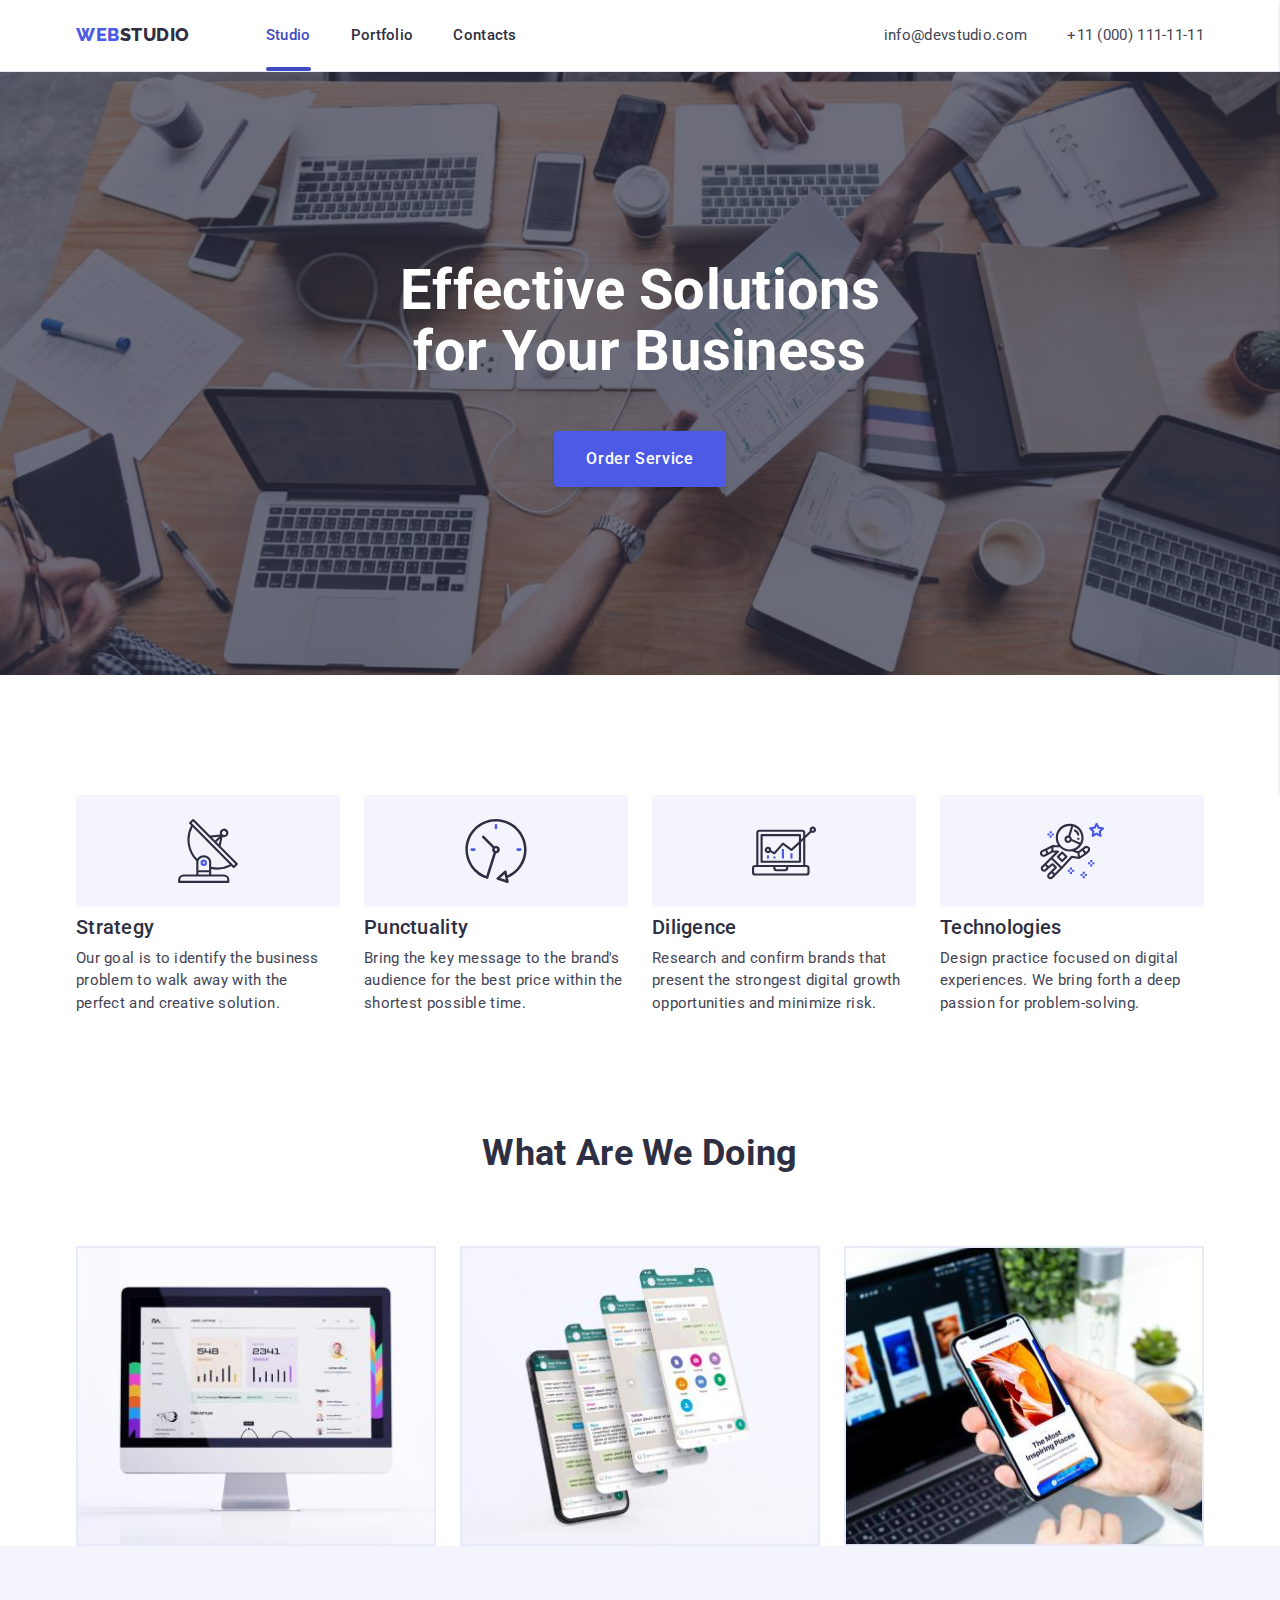
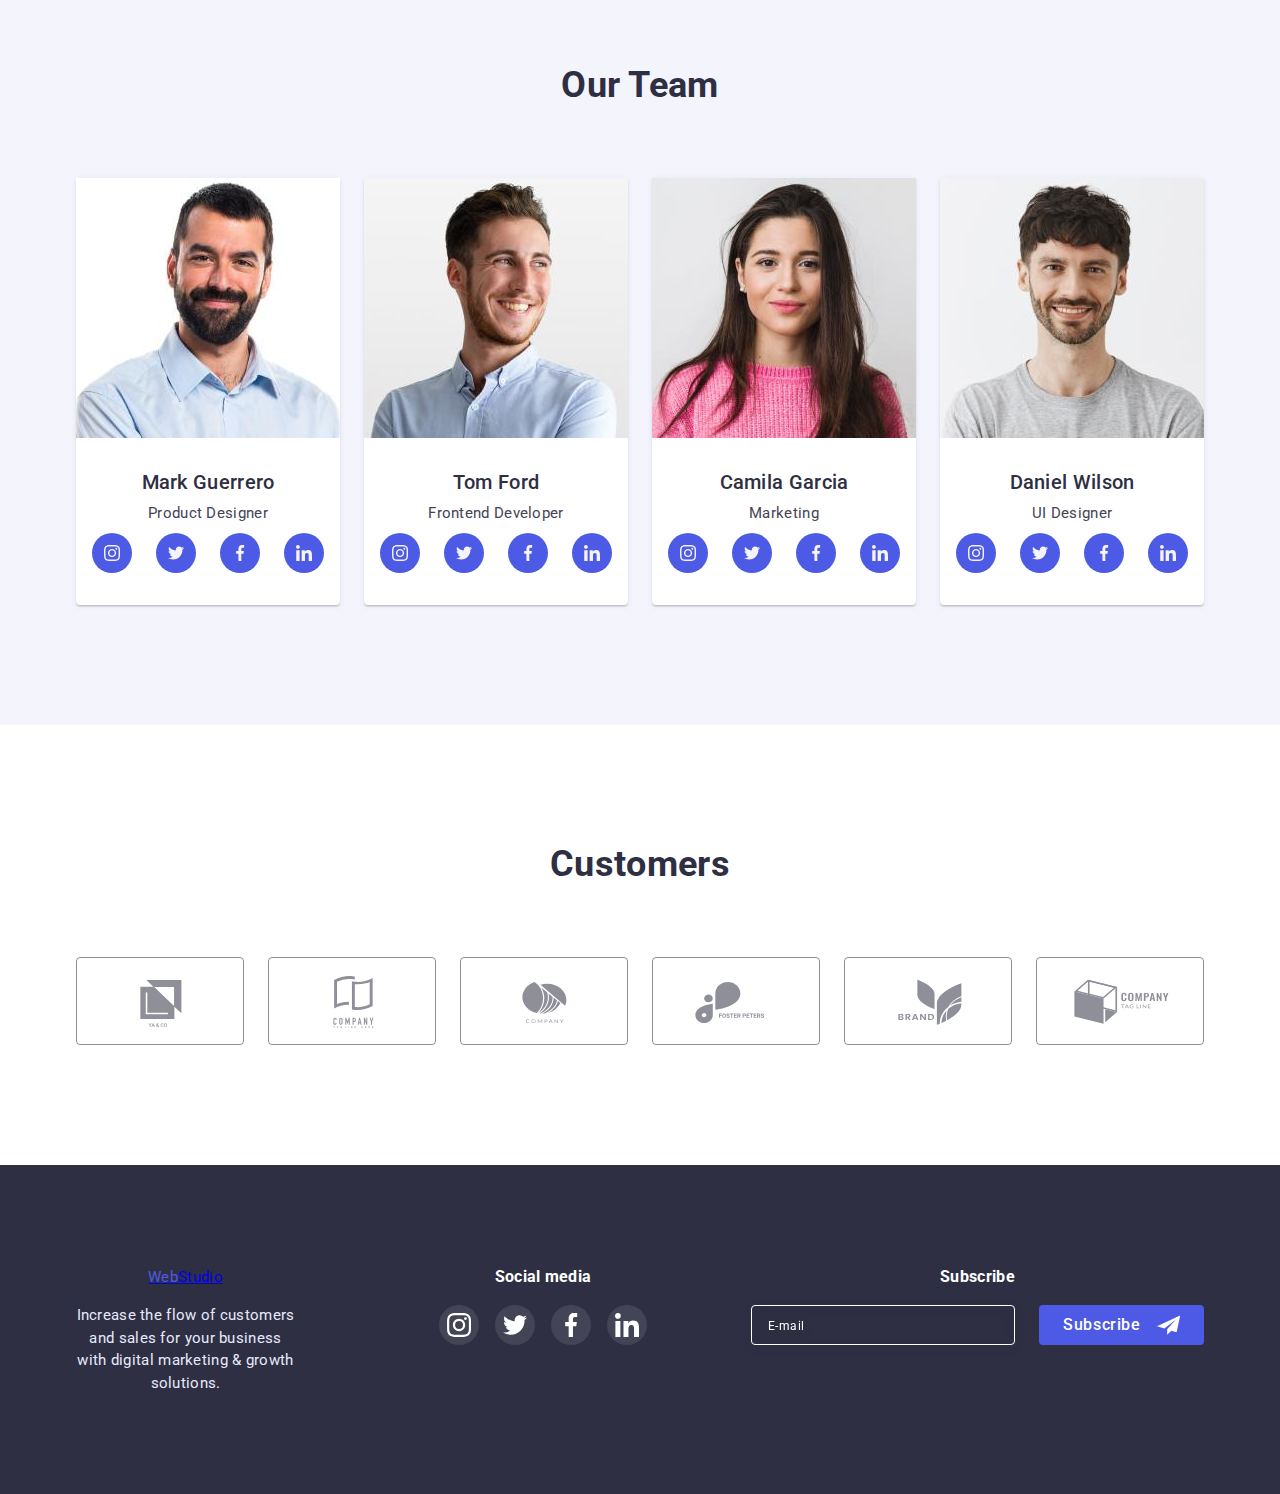
==== commit d8924b17: "update" ====
--- a/index.html
+++ b/index.html
@@ -405,7 +405,7 @@
     <!-- Підвал -->
     <footer>
       <div class="conteiner box-footer">
-        <div>
+        <div class="footer-web">
           <a class="footer-logo" href="./index.html"
             ><span class="span-web">Web</span>Studio</a
           >
--- a/css/styles.css
+++ b/css/styles.css
@@ -266,6 +266,18 @@
   padding-bottom: 112px;
   margin-left: auto;
   margin-right: auto;
+}
+
+@media (min-device-pixel-ratio: 2),
+  (min-resolution: 192dpi),
+  (min-resolution: 2dppx) {
+  .hero-section {
+    background-image: linear-gradient(
+        rgba(46, 47, 66, 0.7),
+        rgba(46, 47, 66, 0.7)
+      ),
+      url(../images/hero-mobile@2x.jpg);
+  }
 }
 
 @media screen and (min-width: 768px) {
@@ -582,16 +594,39 @@
 /* Footer */
 footer {
   background-color: var(--color-brand);
-  padding-top: 100px;
-  padding-bottom: 100px;
+  padding-top: 96px;
+  padding-bottom: 96px;
+}
+
+@media screen and (min-width: 1200px) {
+  footer {
+    padding-top: 100px;
+    padding-bottom: 100px;
+  }
 }
 
 .box-footer {
-  display: flex;
-  align-items: baseline;
-}
-
-.footer-logo {
+  display: block;
+  text-align: center;
+}
+
+@media screen and (min-width: 768px) {
+  .box-footer {
+    gap: 72px 24px;
+  }
+}
+
+@media screen and (min-width: 1200px) {
+  .box-footer {
+    display: flex;
+    align-items: baseline;
+    gap: none;
+  }
+}
+
+.footer-web (
+
+) .footer-logo {
   color: var(--color-light);
   font-family: 'Raleway', sans-serif;
   font-weight: 800;
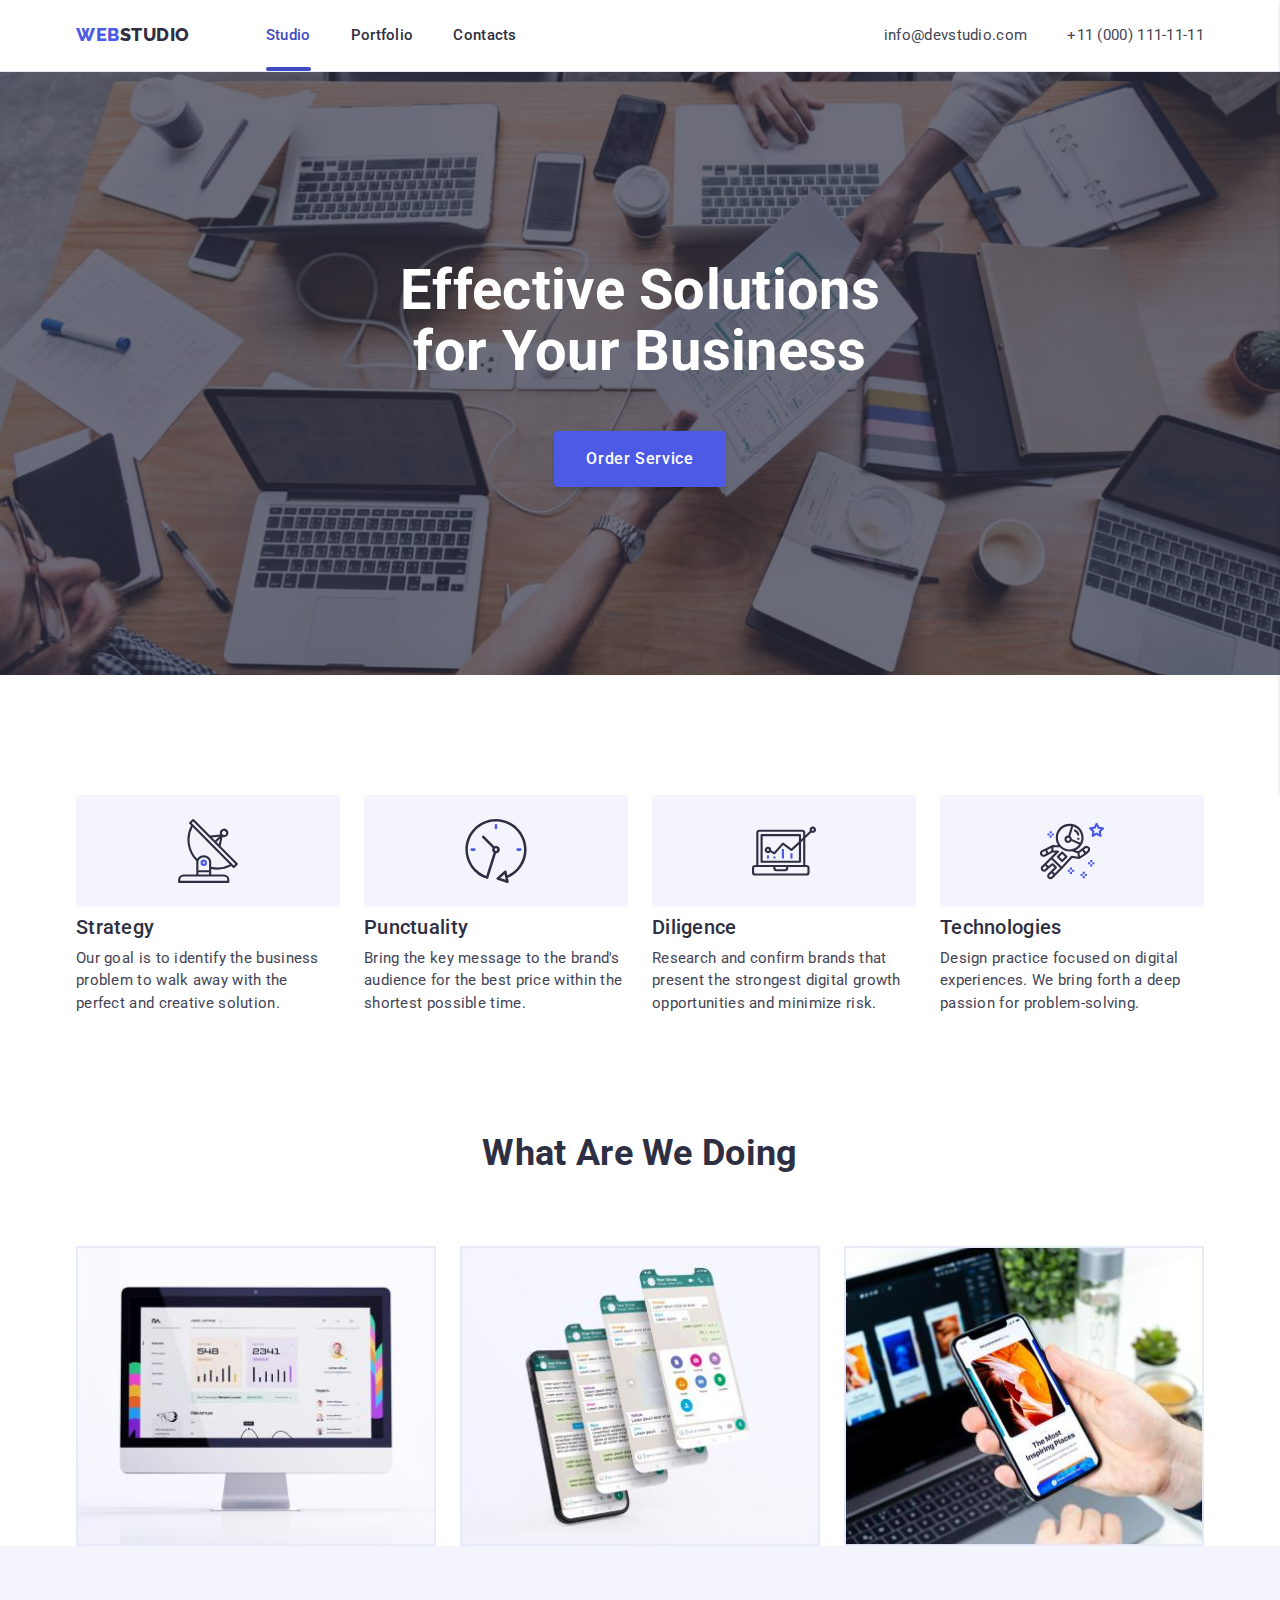
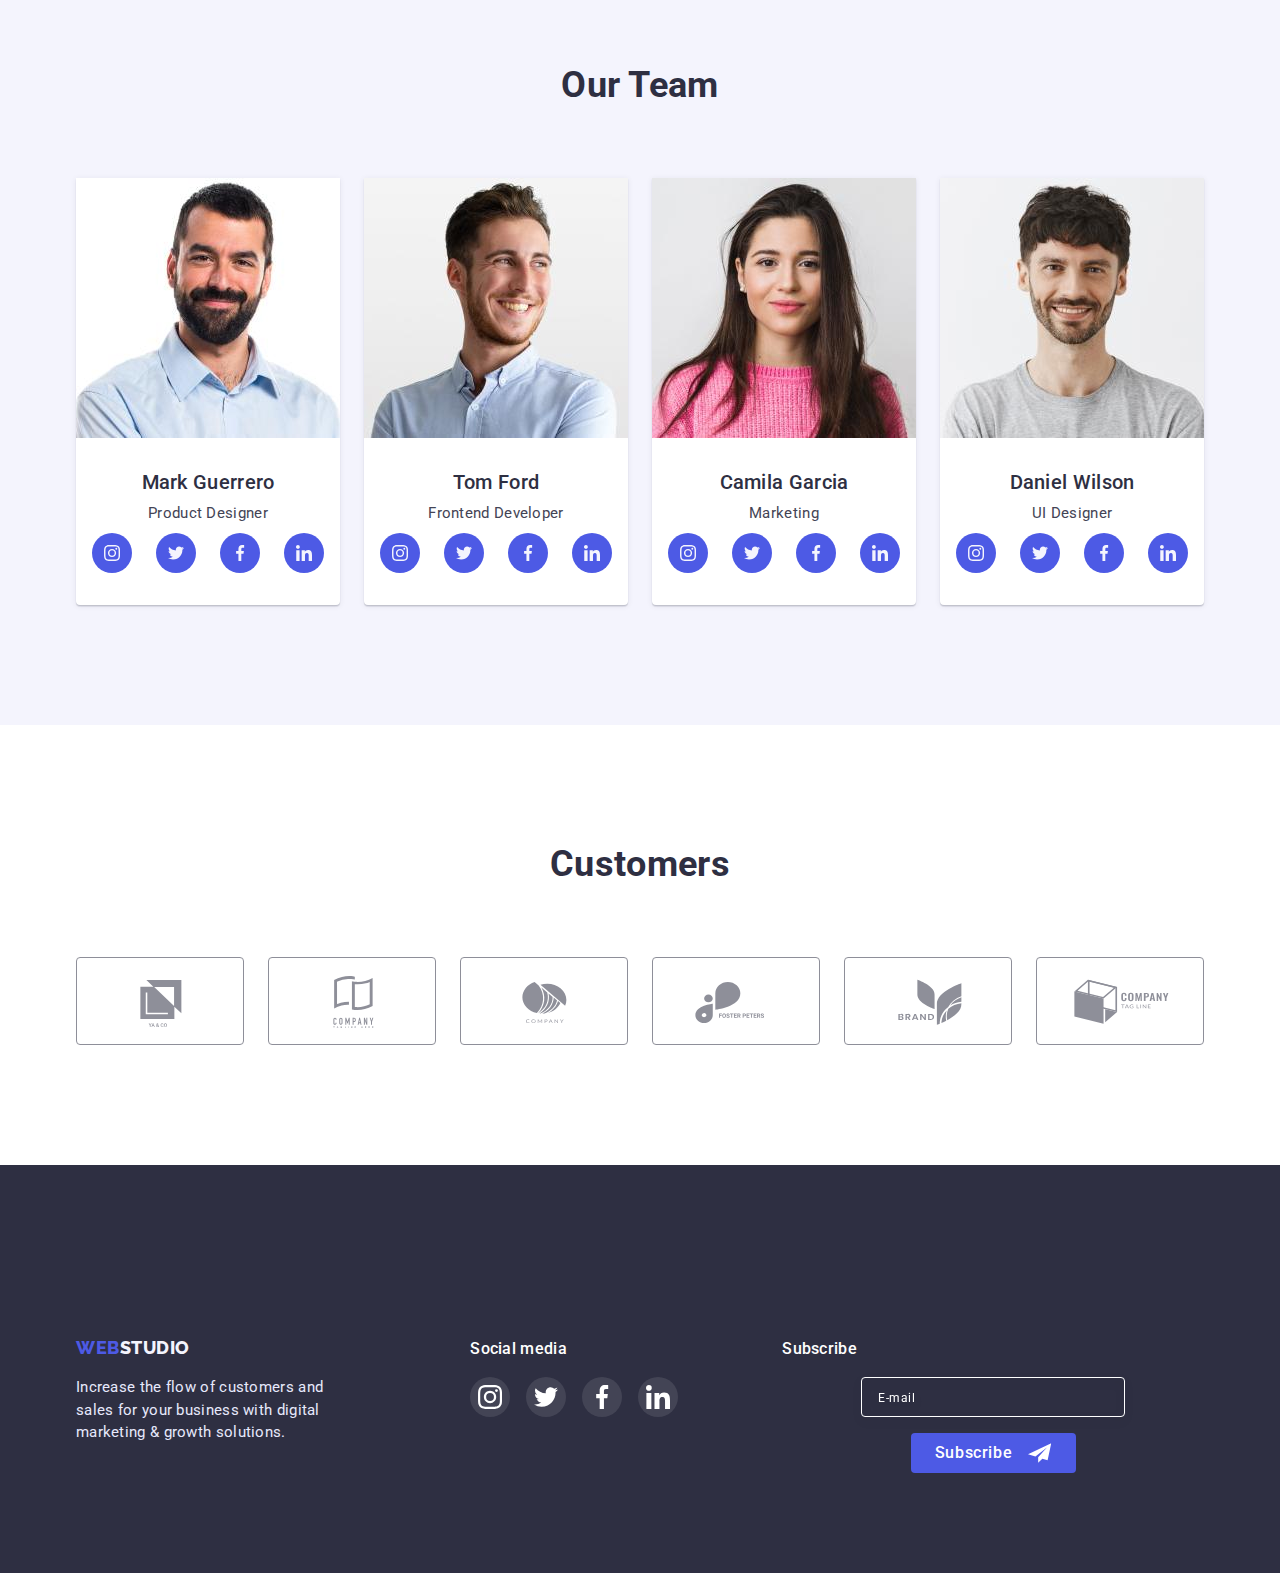
==== commit faffca82: "update" ====
--- a/index.html
+++ b/index.html
@@ -415,7 +415,7 @@
           </p>
         </div>
         <div class="footer-social">
-          <h3 class="title-h3 foot">Social media</h3>
+          <h3 class="title-footer">Social media</h3>
           <ul class="footer-list">
             <li class="footer-item">
               <a class="footer-link" href="">
@@ -449,7 +449,7 @@
         </div>
 
         <div class="subscribe-conteiner">
-          <h3 class="title-h3 foot">Subscribe</h3>
+          <h3 class="title-footer">Subscribe</h3>
           <form class="subscribe-form" name="subscribe-form">
             <label class="label-form">
               <input
--- a/css/styles.css
+++ b/css/styles.css
@@ -276,7 +276,7 @@
         rgba(46, 47, 66, 0.7),
         rgba(46, 47, 66, 0.7)
       ),
-      url(../images/hero-mobile@2x.jpg);
+      url(../images/hero-mobile@x2.jpg);
   }
 }
 
@@ -612,7 +612,10 @@
 
 @media screen and (min-width: 768px) {
   .box-footer {
+    display: flex;
+    flex-wrap: wrap;
     gap: 72px 24px;
+    text-align: start;
   }
 }
 
@@ -621,12 +624,14 @@
     display: flex;
     align-items: baseline;
     gap: none;
-  }
-}
-
-.footer-web (
-
-) .footer-logo {
+    flex-wrap: initial;
+  }
+}
+
+.footer-web {
+}
+
+.footer-logo {
   color: var(--color-light);
   font-family: 'Raleway', sans-serif;
   font-weight: 800;
@@ -638,19 +643,45 @@
 }
 .footer-p {
   color: var(--color-accent);
-  max-width: 264px;
+  max-width: 268px;
   margin-top: 16px;
-}
+  margin-left: auto;
+  margin-right: auto;
+  text-align: start;
+}
+
+@media screen and (min-width: 768px) {
+  .footer-p {
+    max-width: 264px;
+  }
+}
+
+@media screen and (min-width: 1200px) {
+  .footer-p {
+  }
+}
+
 /* Social icon footer */
 
 .footer-social {
-  margin-left: 120px;
-}
-
-.foot {
+  margin-top: 72px;
+}
+
+@media screen and (min-width: 768px) {
+  .footer-social {
+  }
+}
+
+@media screen and (min-width: 1200px) {
+  .footer-social {
+    margin-left: 120px;
+  }
+}
+
+.title-footer {
   color: var(--color-secondary);
+  font-weight: 500;
   font-size: 16px;
-  line-height: 1.5;
 }
 .footer-list {
   display: flex;
@@ -686,19 +717,28 @@
 /* Subscribe */
 
 .subscribe-conteiner {
-  margin-left: 80px;
-}
+  margin-top: 72px;
+}
+
+@media screen and (min-width: 1200px) {
+  .subscribe-conteiner {
+    margin-left: 80px;
+  }
+}
+
 .subscribe-form {
   display: flex;
   margin-top: 16px;
+  gap: 16px;
+  flex-wrap: wrap;
+  justify-content: center;
 }
 
 .label-form {
-  margin-right: 24px;
 }
 .input-footer {
   color: var(--color-secondary);
-  width: 264px;
+  width: 398px;
   height: 40px;
   padding: 8px;
   padding-left: 16px;
@@ -711,6 +751,18 @@
   transition-duration: 250ms;
   transition-timing-function: cubic-bezier(0.4, 0, 0.2, 1);
 }
+
+@media screen and (min-width: 768px) {
+  .input-footer {
+    width: 264px;
+  }
+}
+
+@media screen and (min-width: 1200px) {
+  .input-footer {
+  }
+}
+
 .input-footer:focus {
   border-color: var(--color-iris);
 }
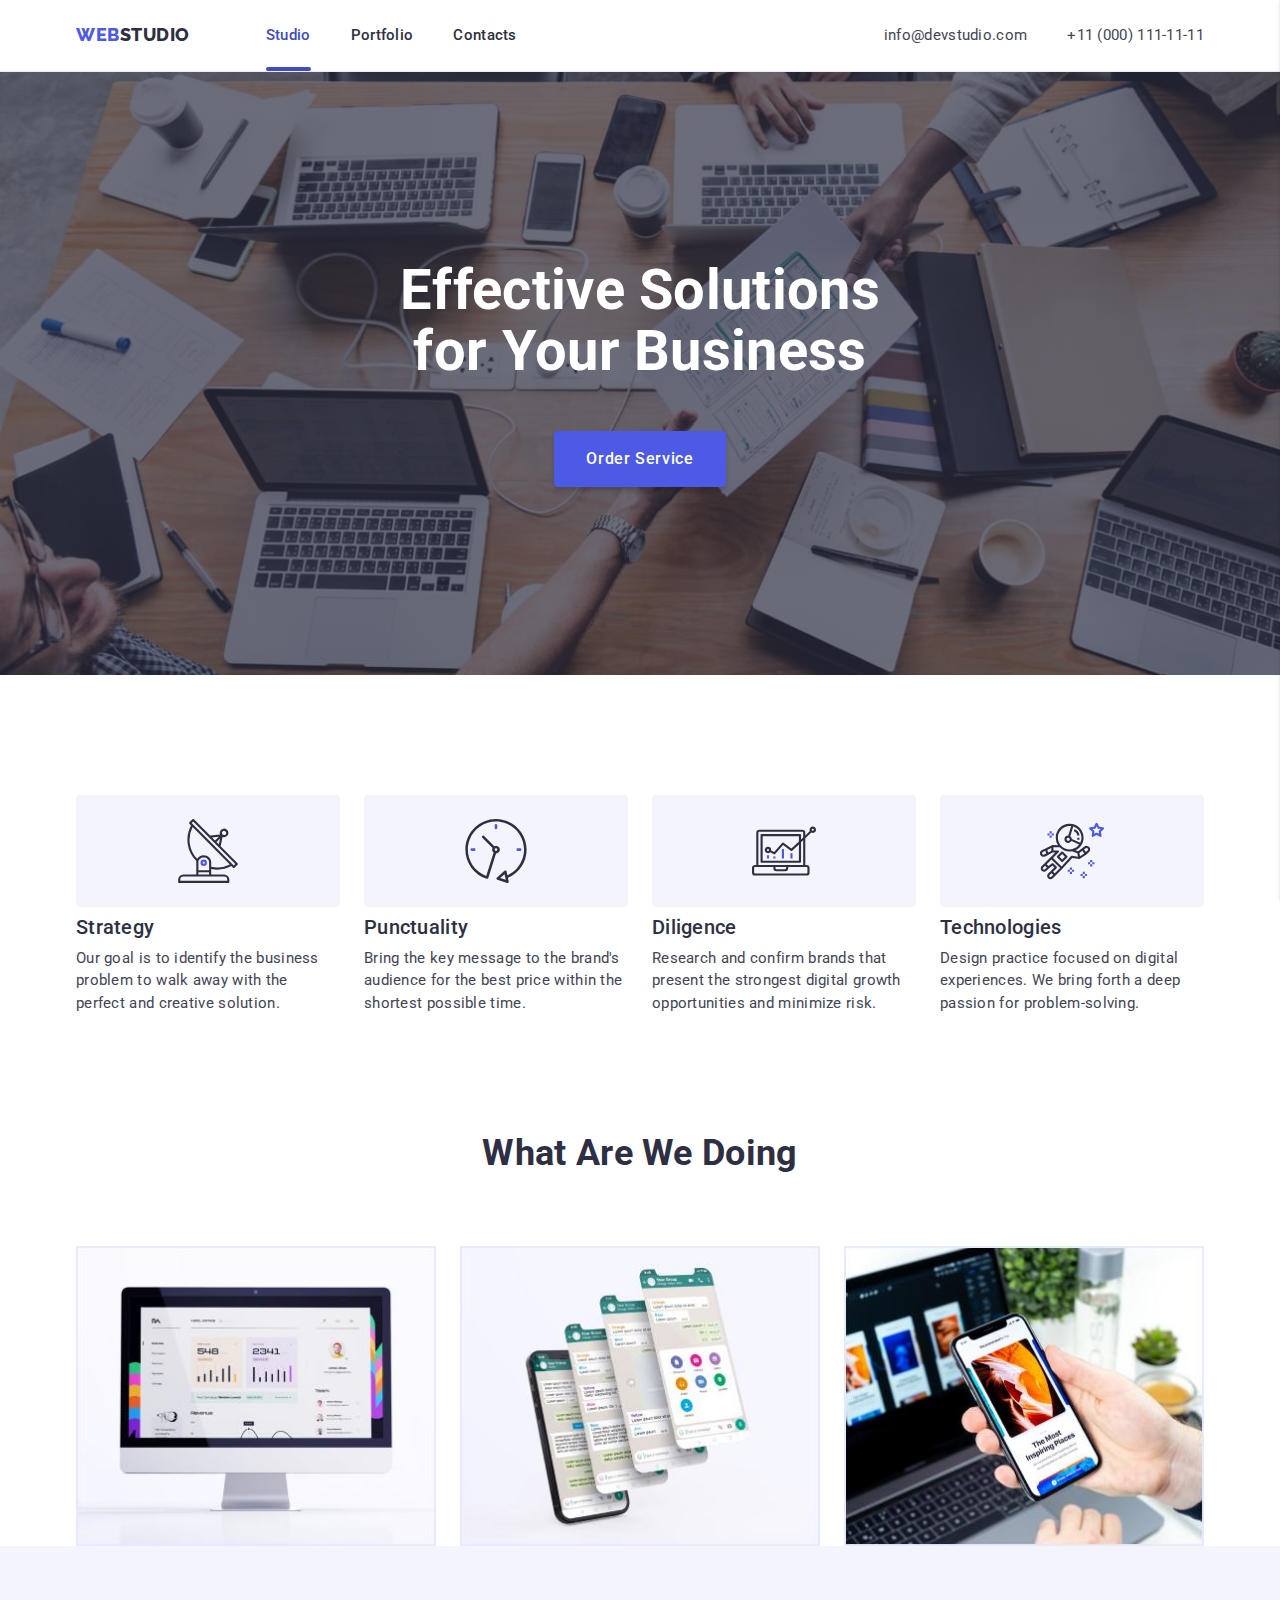
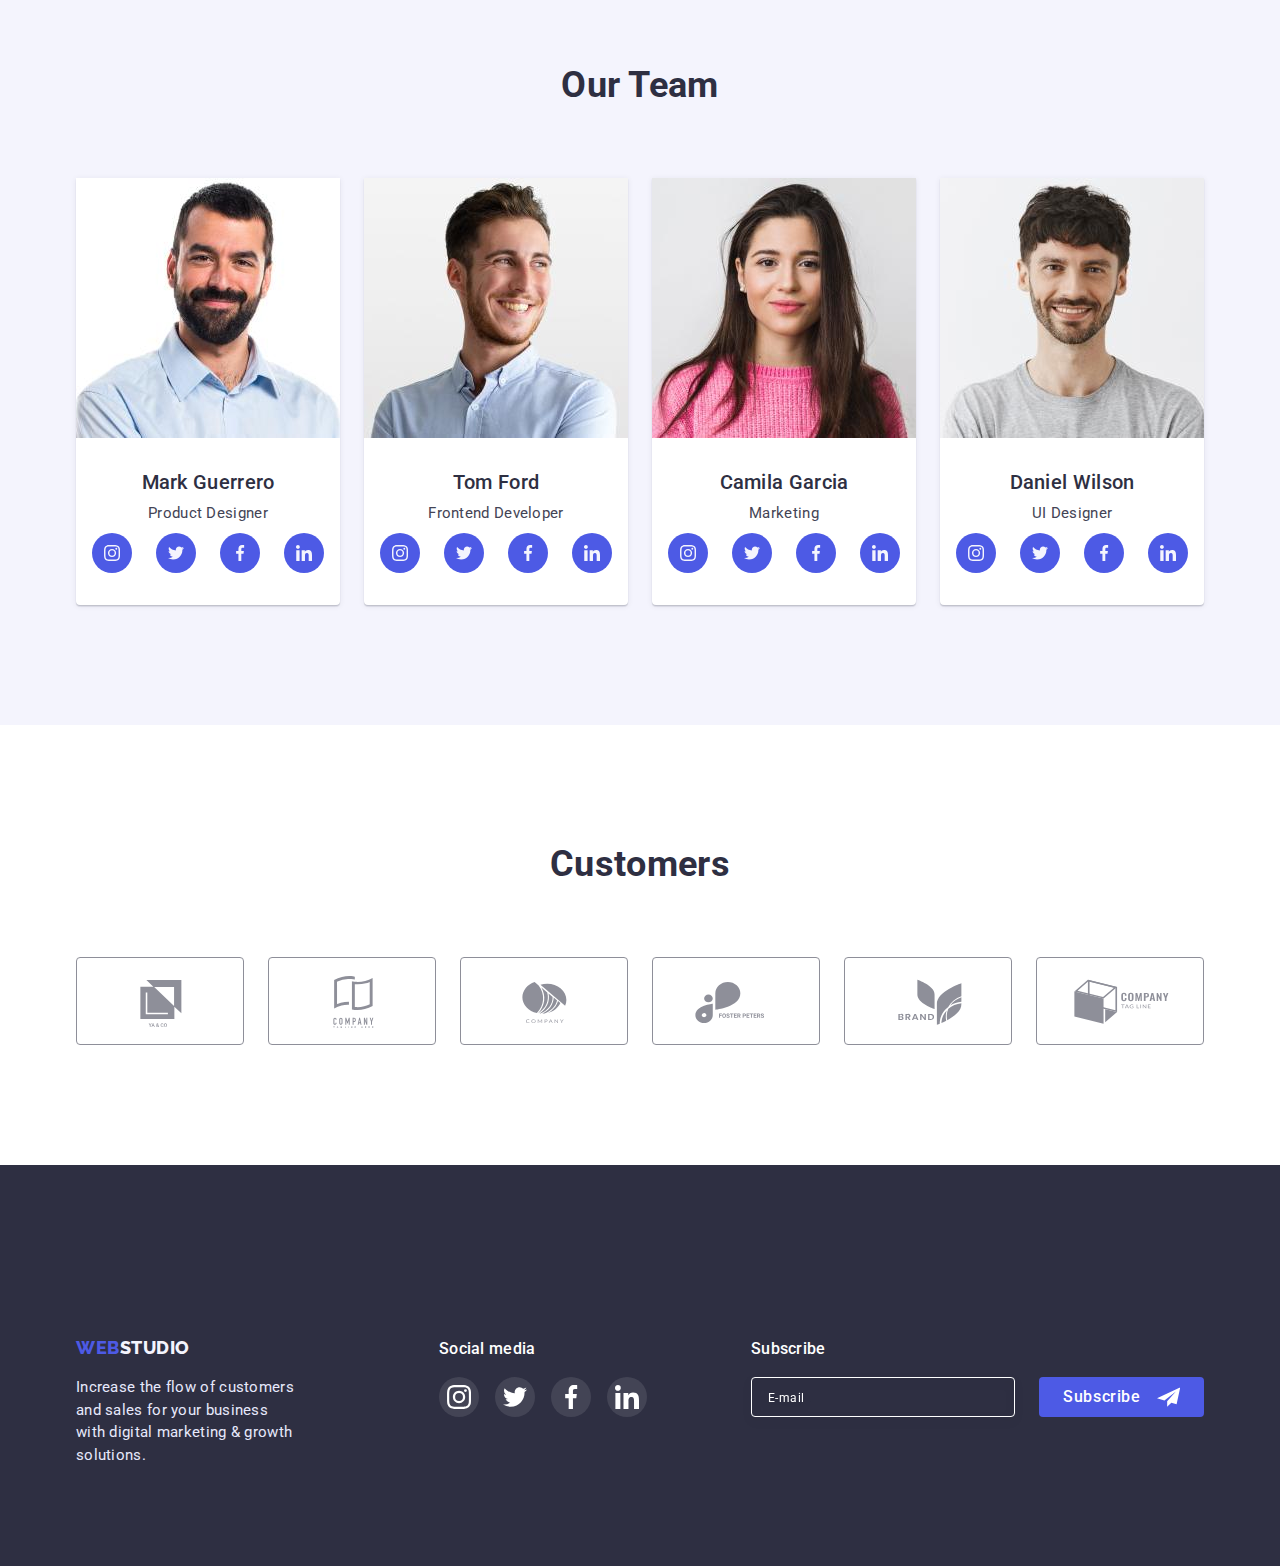
==== commit be3e79ff: "up" ====
--- a/index.html
+++ b/index.html
@@ -4,7 +4,7 @@
     <meta charset="UTF-8" />
     <meta http-equiv="X-UA-Compatible" content="IE=edge" />
     <meta name="viewport" content="width=device-width, initial-scale=1.0" />
-    <title>goit-markup-hw-02</title>
+    <title>goit-markup-hw-07</title>
     <!-- Fonts -->
     <link
       rel="stylesheet"
@@ -64,12 +64,72 @@
             </svg>
           </button>
         </div>
+
+        <!-- Mobile Menu -->
+
         <div class="js-menu-container">
           <button class="js-close-menu" type="button">
             <svg class="close-icon" width="8" height="8">
               <use href="./images/icons.svg#icon-close"></use>
             </svg>
           </button>
+          <div class="menu-mobile-conteiner">
+          <nav class="menu-mobile-nav">
+           <ul class="mobile-link-ul">
+              <li>
+                <a class="mobile-link" href="./index.html">Studio</a>
+              </li>
+              <li>
+                <a class="mobile-link porfolio" href="./portfolio.html">Portfolio</a>
+              </li>
+              <li>
+                <a class="mobile-link active" href="">Contacts</a>
+              </li>
+            </ul>
+          </nav>
+          
+          <address>
+            
+            <ul class="mobile-contacts">
+              <li>
+                <a class="mobile-tel" href="tel:+110001111111">+11 (000) 111-11-11</a>
+              </li>
+              <li>
+                <a class="mobile-mail" href="mailto:info@devstudio.com"
+                  >info@devstudio.com</a>
+              </li>
+            </ul>
+          </address>
+          <ul class="mobile-socials">
+                  <li class="socials-item">
+                    <a class="socials-link" href="">
+                      <svg class="socials-icon" width="24" height="24">
+                        <use href="./images/icons.svg#icon-instagram"></use>
+                      </svg>
+                    </a>
+                  </li>
+                  <li class="socials-item">
+                    <a class="socials-link" href="">
+                      <svg class="socials-icon" width="24" height="24">
+                        <use href="./images/icons.svg#icon-twitter"></use>
+                      </svg>
+                    </a>
+                  </li>
+                  <li class="socials-item">
+                    <a class="socials-link" href="">
+                      <svg class="socials-icon" width="24" height="24">
+                        <use href="./images/icons.svg#icon-facebook"></use>
+                      </svg>
+                    </a>
+                  </li>
+                  <li class="socials-item">
+                    <a class="socials-link" href="">
+                      <svg class="socials-icon" width="24" height="24">
+                        <use href="./images/icons.svg#icon-linkedin"></use>
+                      </svg>
+                    </a>
+                  </li>
+                </ul>
         </div>
       </div>
     </header>
--- a/css/styles.css
+++ b/css/styles.css
@@ -69,7 +69,7 @@
 header {
   background-color: var(--color-secondary);
   border-bottom: 1px solid var(--color-accent);
-  max-width: 1440px;
+  width: 100%;
   margin-left: auto;
   margin-right: auto;
 }
@@ -89,7 +89,13 @@
   display: flex;
   align-items: center;
   flex-grow: 1;
-  gap: 76px;
+  gap: 120px;
+}
+
+@media screen and (min-width: 1200px) {
+  .header-nav {
+    gap: 76px;
+  }
 }
 
 .header-link-ul,
@@ -145,11 +151,12 @@
   }
 }
 
+/* <!-- Mobile Menu --> */
+
 .js-menu-container {
   position: fixed;
   width: 100%;
-  max-width: 428px;
-  height: 796px;
+  height: 100%;
   top: 0;
   right: 0;
   bottom: 0;
@@ -159,6 +166,7 @@
   transform: translateX(100%);
   transition-duration: 250ms;
   transition-timing-function: cubic-bezier(0.4, 0, 0.2, 1);
+  z-index: 100;
 }
 
 .js-menu-container.is-open {
@@ -191,6 +199,82 @@
 .js-close-menu:hover {
   fill: var(--color-secondary);
   background-color: var(--color-ocean);
+}
+
+.menu-mobile-conteiner {
+  background-color: var(--color-secondary);
+  display: flex;
+  flex-direction: column;
+  padding: 80px 35px 40px 40px;
+  margin-bottom: 0;
+  height: 100%;
+  overflow-y: scroll;
+}
+
+.menu-mobile-nav {
+  margin-bottom: auto;
+}
+
+.mobile-link-ul {
+}
+
+.mobile-link {
+  display: block;
+  color: var(--color-brand);
+  font-weight: 700;
+  font-size: 36px;
+  line-height: 1.1;
+  letter-spacing: 0.02em;
+  text-decoration: none;
+  transition-property: color;
+  transition-duration: 250ms;
+  transition-timing-function: cubic-bezier(0.4, 0, 0.2, 1);
+}
+
+.porfolio {
+  margin-top: 40px;
+  margin-bottom: 40px;
+}
+
+.active {
+  color: var(--color-ocean);
+}
+
+.mobile-link:hover,
+.mobile-link:focus {
+  color: var(--color-ocean);
+}
+
+.mobile-contacts {
+}
+
+.mobile-tel {
+  font-weight: 700;
+  font-size: 36px;
+  line-height: 1.1;
+  font-style: normal;
+  text-decoration: none;
+  letter-spacing: 0.02em;
+}
+
+.mobile-mail {
+  color: var(--color-prymary);
+  font-weight: 500;
+  font-size: 20px;
+  line-height: 1.2;
+  font-style: normal;
+  text-decoration: none;
+  letter-spacing: 0.02em;
+  margin-top: 40px;
+  display: block;
+}
+
+.mobile-socials {
+  display: flex;
+  align-items: flex-end;
+  gap: 56px;
+  flex-wrap: wrap;
+  margin-top: 48px;
 }
 
 .menu-burger-icon {
@@ -266,6 +350,7 @@
   padding-bottom: 112px;
   margin-left: auto;
   margin-right: auto;
+  background-size: cover;
 }
 
 @media (min-device-pixel-ratio: 2),
@@ -277,6 +362,7 @@
         rgba(46, 47, 66, 0.7)
       ),
       url(../images/hero-mobile@x2.jpg);
+    background-size: cover;
   }
 }
 
@@ -288,8 +374,18 @@
         rgba(46, 47, 66, 0.7)
       ),
       url(../images/hero-tablet.jpg);
-    background-size: cover;
     max-width: 768px;
+  }
+  @media (min-device-pixel-ratio: 2),
+    (min-resolution: 192dpi),
+    (min-resolution: 2dppx) {
+    .hero-section {
+      background-image: linear-gradient(
+          rgba(46, 47, 66, 0.7),
+          rgba(46, 47, 66, 0.7)
+        ),
+        url(../images/hero-tablet@x2.jpg);
+    }
   }
 }
 
@@ -305,6 +401,17 @@
     padding-top: 188px;
     padding-bottom: 188px;
   }
+  @media (min-device-pixel-ratio: 2),
+    (min-resolution: 192dpi),
+    (min-resolution: 2dppx) {
+    .hero-section {
+      background-image: linear-gradient(
+          rgba(46, 47, 66, 0.7),
+          rgba(46, 47, 66, 0.7)
+        ),
+        url(../images/hero-image@x2.jpg);
+    }
+  }
 }
 
 .hero-title {
@@ -314,9 +421,15 @@
   margin: 0 auto 72px;
 }
 
-@media screen and (min-width: 1200px) {
+@media screen and (min-width: 768px) {
   .hero-title {
     font-size: 56px;
+    margin: 0 auto 72px;
+  }
+}
+
+@media screen and (min-width: 1200px) {
+  .hero-title {
     margin: 0 auto 48px;
   }
 }
@@ -608,6 +721,7 @@
 .box-footer {
   display: block;
   text-align: center;
+  
 }
 
 @media screen and (min-width: 768px) {
@@ -616,13 +730,17 @@
     flex-wrap: wrap;
     gap: 72px 24px;
     text-align: start;
+    align-items: baseline;
+    width: 526px;
+    margin: 0 auto;
   }
 }
 
 @media screen and (min-width: 1200px) {
   .box-footer {
     display: flex;
-    align-items: baseline;
+    width: 100%;
+    justify-content: center;
     gap: none;
     flex-wrap: initial;
   }
@@ -717,7 +835,6 @@
 /* Subscribe */
 
 .subscribe-conteiner {
-  margin-top: 72px;
 }
 
 @media screen and (min-width: 1200px) {
@@ -734,11 +851,24 @@
   justify-content: center;
 }
 
+@media screen and (min-width: 768px) {
+  .subscribe-form {
+    gap: 24px;
+    flex-wrap: nowrap;
+  }
+}
+
+@media screen and (min-width: 1200px) {
+  .subscribe-form {
+  }
+}
+
 .label-form {
+  width: 100%;
 }
 .input-footer {
   color: var(--color-secondary);
-  width: 398px;
+  width: 100%;
   height: 40px;
   padding: 8px;
   padding-left: 16px;
@@ -825,10 +955,25 @@
     0px 2px 1px rgba(0, 0, 0, 0.2);
   border-radius: 4px;
   transition: transform 500ms;
-  padding: 72px 24px 24px;
+  padding: 72px 16px 24px;
 }
 .backdrop.is-hidden .model {
   transform: scale(0);
+}
+
+@media screen and (min-width: 768px) {
+  .model {
+    max-width: 408px;
+    max-height: 586px;
+    padding: 72px 24px 24px;
+  }
+}
+
+@media screen and (min-width: 1200px) {
+  .model {
+    max-height: 584px;
+    padding: 72px 24px 24px;
+  }
 }
 
 .model-close {
@@ -1017,15 +1162,43 @@
 /* Filters */
 
 .portfolio-section {
-  padding-top: 96px;
-  padding-bottom: 120px;
+  padding-top: 48px;
+  padding-bottom: 48px;
+}
+
+@media screen and (min-width: 768px) {
+  .portfolio-section {
+    padding-top: 64px;
+    padding-bottom: 96px;
+  }
+}
+
+@media screen and (min-width: 1200px) {
+  .portfolio-section {
+    padding-top: 96px;
+    padding-bottom: 120px;
+  }
 }
 
 .menu-button {
   display: flex;
-  justify-content: center;
+  justify-content: start;
+  flex-wrap: wrap;
   gap: 24px;
-  margin-bottom: 72px;
+  margin-bottom: 48px;
+}
+
+@media screen and (min-width: 768px) {
+  .menu-button {
+    margin-bottom: 64px;
+    justify-content: center;
+  }
+}
+
+@media screen and (min-width: 1200px) {
+  .menu-button {
+    margin-bottom: 72px;
+  }
 }
 
 .portfolio-button {
@@ -1057,16 +1230,44 @@
 .menu-content {
   display: flex;
   justify-content: center;
-  gap: 48px 24px;
+  gap: 24px;
   flex-wrap: wrap;
 }
+
+@media screen and (min-width: 768px) {
+  .menu-content {
+    justify-content: start;
+    gap: 72px 24px;
+  }
+}
+
+@media screen and (min-width: 1200px) {
+  .menu-content {
+    justify-content: center;
+    gap: 48px 24px;
+  }
+}
+
 .menu-item {
-  flex-basis: calc((100% - 2 * 24px) / 3);
+  flex-basis: 100%;
   text-decoration: none;
   transition-property: box-shadow;
   transition-duration: 250ms;
   transition-timing-function: cubic-bezier(0.4, 0, 0.2, 1);
 }
+
+@media screen and (min-width: 768px) {
+  .menu-item {
+    flex-basis: calc((100% - 1 * 24px) / 2);
+  }
+}
+
+@media screen and (min-width: 1200px) {
+  .menu-item {
+    flex-basis: calc((100% - 2 * 24px) / 3);
+  }
+}
+
 .menu-item:hover {
   box-shadow: 0px 1px 6px rgba(46, 47, 66, 0.08),
     0px 1px 1px rgba(46, 47, 66, 0.16), 0px 2px 1px rgba(46, 47, 66, 0.08);
@@ -1083,6 +1284,13 @@
   position: relative;
   overflow: hidden;
 }
+
+.img-portfolio {
+  width: 396px;
+  height: 280px;
+}
+
+
 
 .menu-slide {
   position: absolute;
@@ -1107,3 +1315,15 @@
   border-left: 1px solid var(--color-accent);
   border-bottom: 1px solid var(--color-accent);
 }
+
+.title-cards-menu {
+  color: var(--color-brand);
+  font-weight: 500;
+  font-size: 20px;
+  line-height: 1.2;
+}
+
+.text-cards-menu {
+  color: var(--color-prymary);
+  margin-top: 8px;
+}
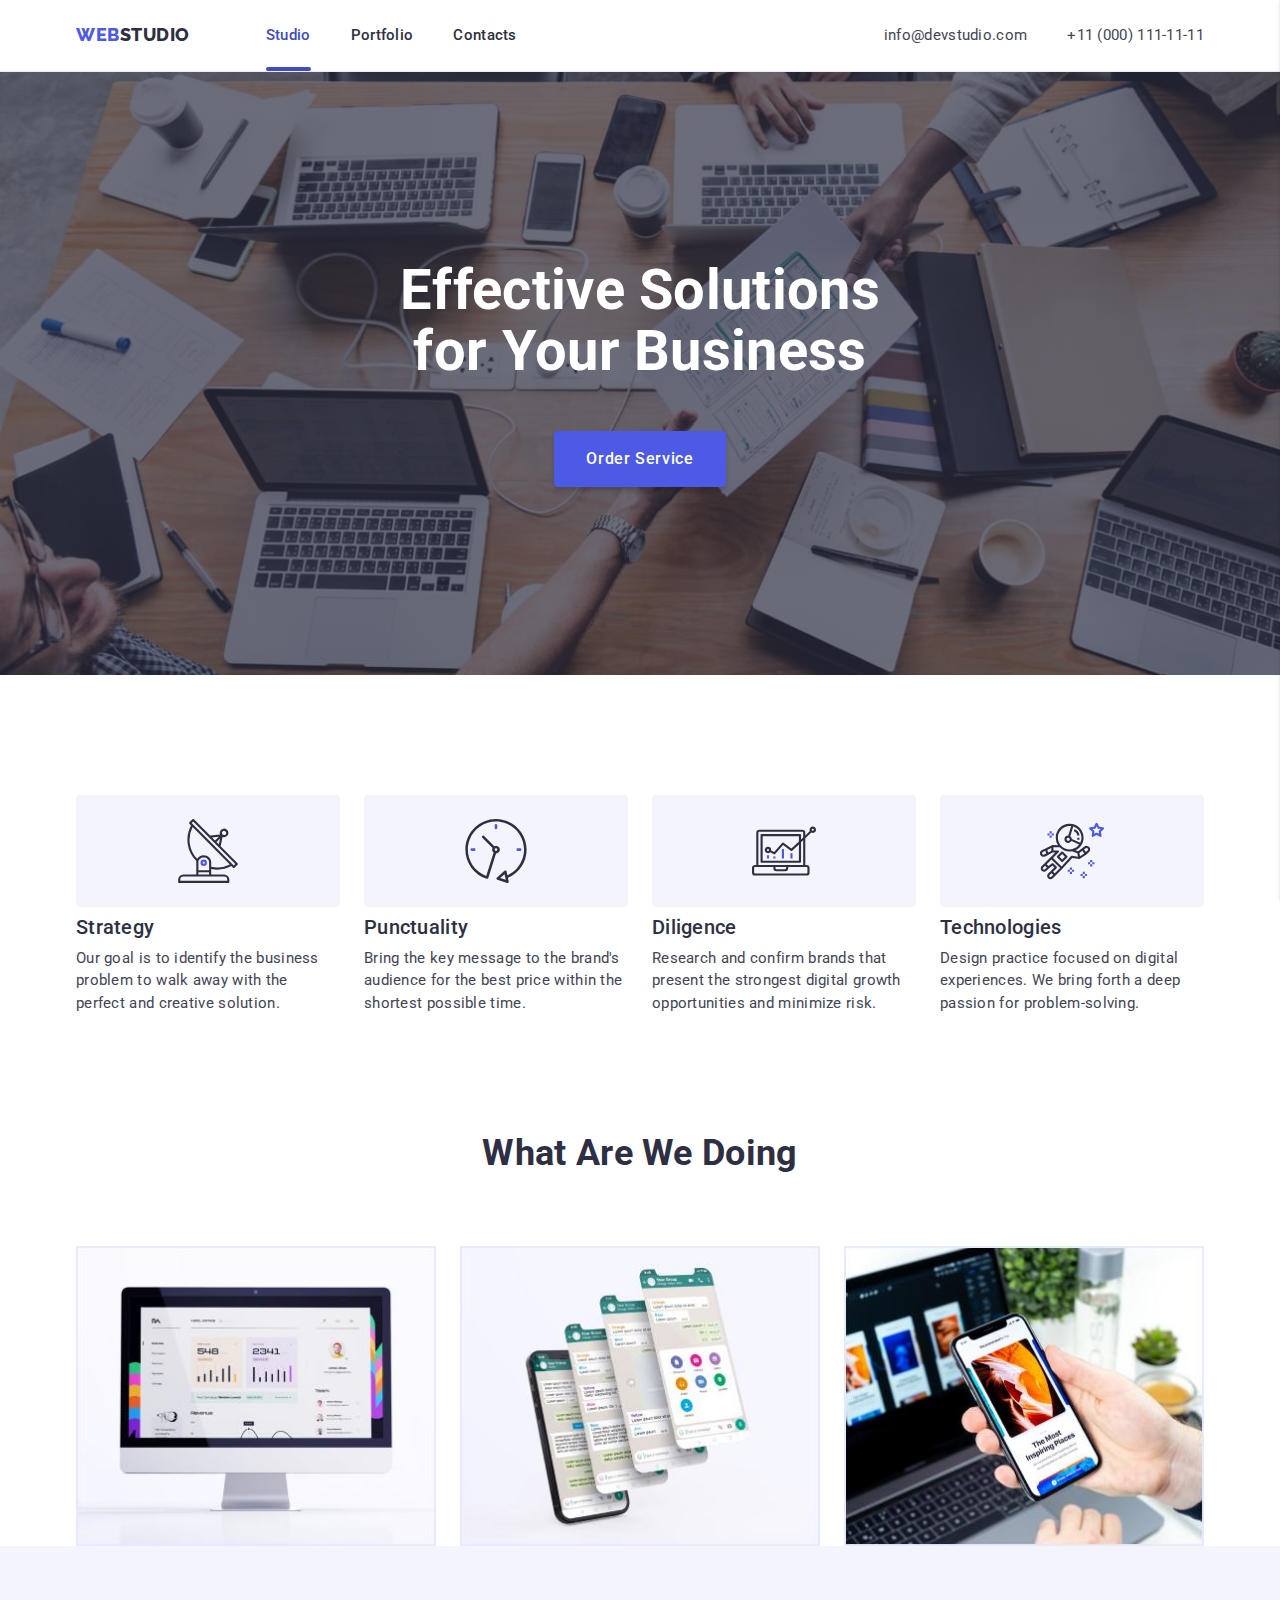
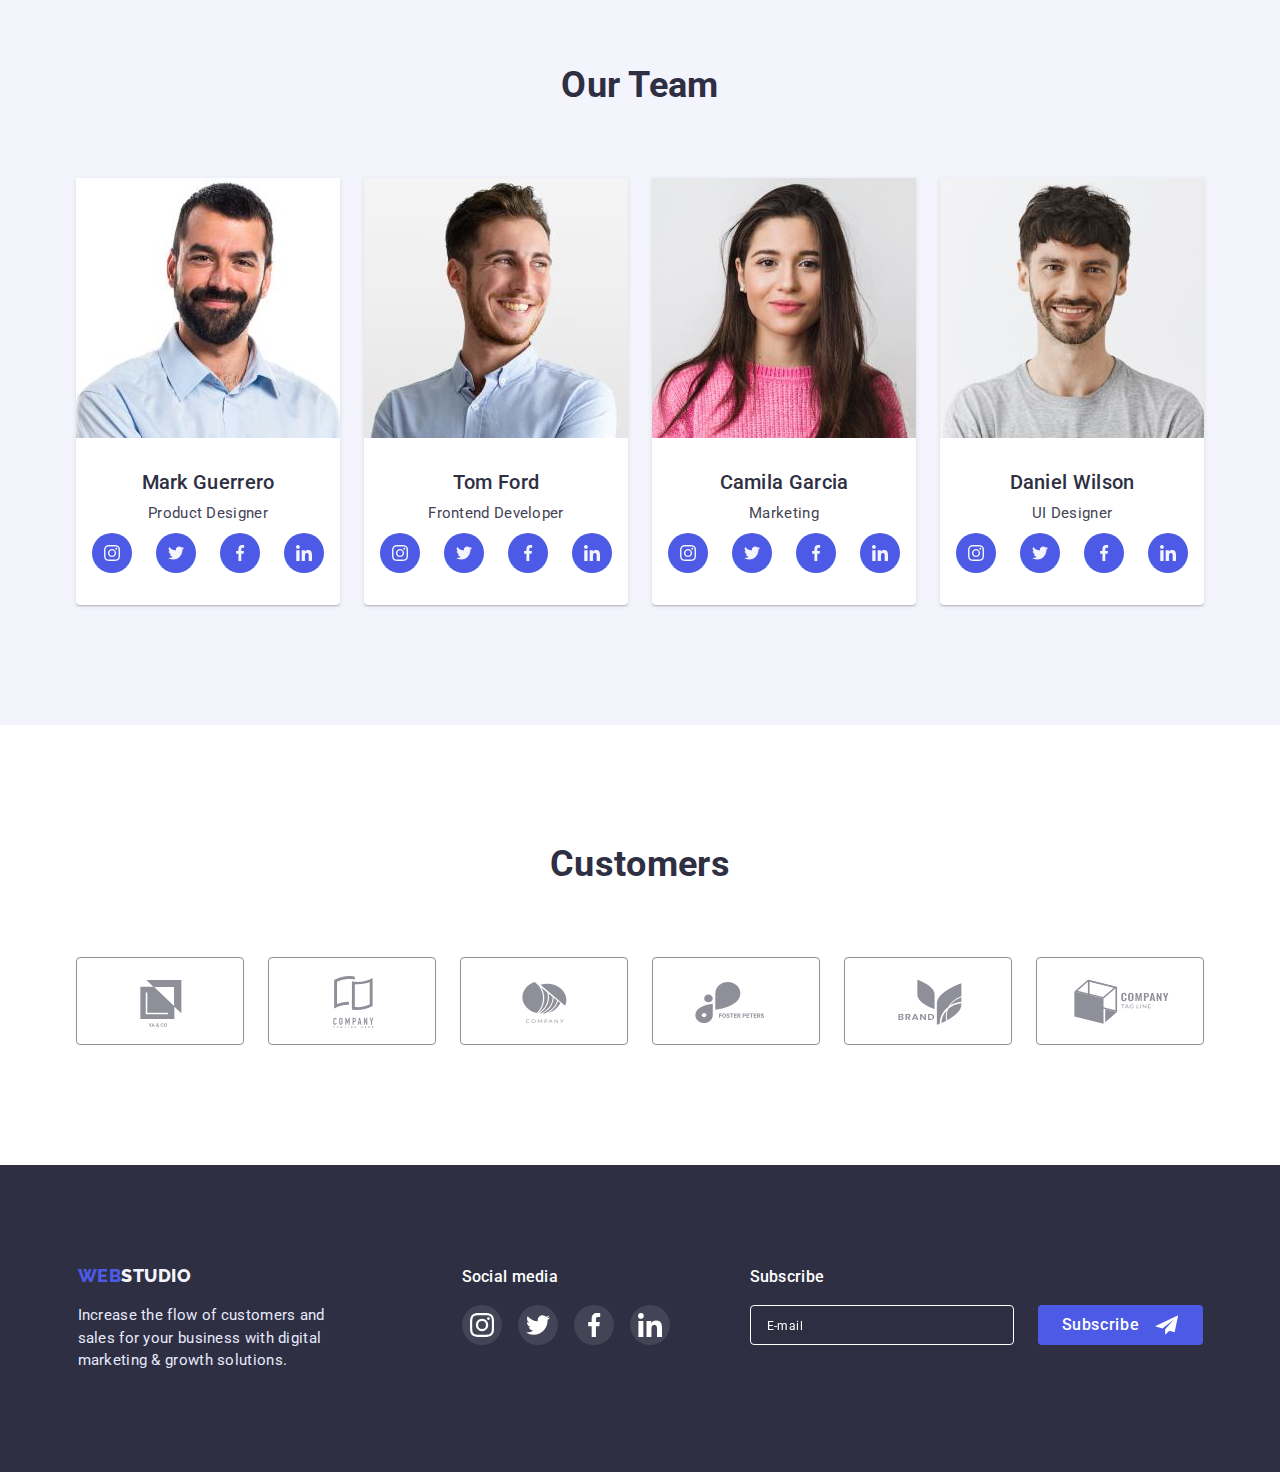
==== commit 3d630aac: "update" ====
--- a/index.html
+++ b/index.html
@@ -26,8 +26,8 @@
         <div class="header-conteiner">
           <nav class="header-nav">
             <a class="logo" href="./index.html"
-              ><span class="span-web">Web</span>Studio</a
-            >
+              ><span class="span-web">Web</span>Studio
+            </a>
 
             <ul class="header-link-ul">
               <li>
@@ -74,62 +74,67 @@
             </svg>
           </button>
           <div class="menu-mobile-conteiner">
-          <nav class="menu-mobile-nav">
-           <ul class="mobile-link-ul">
-              <li>
-                <a class="mobile-link" href="./index.html">Studio</a>
-              </li>
-              <li>
-                <a class="mobile-link porfolio" href="./portfolio.html">Portfolio</a>
-              </li>
-              <li>
-                <a class="mobile-link active" href="">Contacts</a>
+            <nav class="menu-mobile-nav">
+              <ul class="mobile-link-ul">
+                <li>
+                  <a class="mobile-link" href="./index.html">Studio</a>
+                </li>
+                <li>
+                  <a class="mobile-link porfolio" href="./portfolio.html"
+                    >Portfolio</a
+                  >
+                </li>
+                <li>
+                  <a class="mobile-link active" href="">Contacts</a>
+                </li>
+              </ul>
+            </nav>
+
+            <address>
+              <ul class="mobile-contacts">
+                <li>
+                  <a class="mobile-tel" href="tel:+110001111111"
+                    >+11 (000) 111-11-11</a
+                  >
+                </li>
+                <li>
+                  <a class="mobile-mail" href="mailto:info@devstudio.com"
+                    >info@devstudio.com</a
+                  >
+                </li>
+              </ul>
+            </address>
+            <ul class="mobile-socials">
+              <li class="socials-item">
+                <a class="socials-link" href="">
+                  <svg class="socials-icon" width="24" height="24">
+                    <use href="./images/icons.svg#icon-instagram"></use>
+                  </svg>
+                </a>
+              </li>
+              <li class="socials-item">
+                <a class="socials-link" href="">
+                  <svg class="socials-icon" width="24" height="24">
+                    <use href="./images/icons.svg#icon-twitter"></use>
+                  </svg>
+                </a>
+              </li>
+              <li class="socials-item">
+                <a class="socials-link" href="">
+                  <svg class="socials-icon" width="24" height="24">
+                    <use href="./images/icons.svg#icon-facebook"></use>
+                  </svg>
+                </a>
+              </li>
+              <li class="socials-item">
+                <a class="socials-link" href="">
+                  <svg class="socials-icon" width="24" height="24">
+                    <use href="./images/icons.svg#icon-linkedin"></use>
+                  </svg>
+                </a>
               </li>
             </ul>
-          </nav>
-          
-          <address>
-            
-            <ul class="mobile-contacts">
-              <li>
-                <a class="mobile-tel" href="tel:+110001111111">+11 (000) 111-11-11</a>
-              </li>
-              <li>
-                <a class="mobile-mail" href="mailto:info@devstudio.com"
-                  >info@devstudio.com</a>
-              </li>
-            </ul>
-          </address>
-          <ul class="mobile-socials">
-                  <li class="socials-item">
-                    <a class="socials-link" href="">
-                      <svg class="socials-icon" width="24" height="24">
-                        <use href="./images/icons.svg#icon-instagram"></use>
-                      </svg>
-                    </a>
-                  </li>
-                  <li class="socials-item">
-                    <a class="socials-link" href="">
-                      <svg class="socials-icon" width="24" height="24">
-                        <use href="./images/icons.svg#icon-twitter"></use>
-                      </svg>
-                    </a>
-                  </li>
-                  <li class="socials-item">
-                    <a class="socials-link" href="">
-                      <svg class="socials-icon" width="24" height="24">
-                        <use href="./images/icons.svg#icon-facebook"></use>
-                      </svg>
-                    </a>
-                  </li>
-                  <li class="socials-item">
-                    <a class="socials-link" href="">
-                      <svg class="socials-icon" width="24" height="24">
-                        <use href="./images/icons.svg#icon-linkedin"></use>
-                      </svg>
-                    </a>
-                  </li>
-                </ul>
+          </div>
         </div>
       </div>
     </header>
@@ -209,6 +214,7 @@
           <ul class="list-about-us">
             <li class="work-li">
               <img
+                srcset="./images/analitic.jpg 1x, ./images/analitic@2x.jpg 2x"
                 src="./images/analitic.jpg"
                 alt="Analitic"
                 width="360"
@@ -217,6 +223,7 @@
             </li>
             <li class="work-li">
               <img
+                srcset="./images/mesengers.jpg 1x, ./images/mesengers@2x.jpg 2x"
                 src="./images/mesengers.jpg"
                 alt="Mesengers"
                 width="360"
@@ -225,6 +232,10 @@
             </li>
             <li class="work-li">
               <img
+                srcset="
+                  ./images/motivations.jpg  1x,
+                  ./images/mesengers@2x.jpg 2x
+                "
                 src="./images/motivations.jpg"
                 alt="Motivations"
                 width="360"
@@ -241,6 +252,7 @@
           <ul class="list-our-team">
             <li class="background-our-team">
               <img
+                srcset="./images/markguerrero.jpg 1x, ./images/mark@2x.jpg 2x"
                 src="./images/markguerrero.jpg"
                 alt="Mark Guerrero"
                 width="264"
@@ -283,6 +295,7 @@
             </li>
             <li class="background-our-team">
               <img
+                srcset="./images/tomford.jpg 1x, ./images/tom@2x.jpg 2x"
                 src="./images/tomford.jpg"
                 alt="Tom Ford"
                 width="264"
@@ -325,6 +338,7 @@
             </li>
             <li class="background-our-team">
               <img
+                srcset="./images/camilagarcia.jpg 1x, ./images/camila@2x.jpg 2x"
                 src="./images/camilagarcia.jpg"
                 alt="Camila Garcia"
                 width="264"
@@ -368,6 +382,7 @@
 
             <li class="background-our-team">
               <img
+                srcset="./images/danielwilson.jpg, ./images/daniel@2x.jpg 2x"
                 src="./images/danielwilson.jpg"
                 alt="Daniel Wilson"
                 width="264"
--- a/css/styles.css
+++ b/css/styles.css
@@ -215,9 +215,6 @@
   margin-bottom: auto;
 }
 
-.mobile-link-ul {
-}
-
 .mobile-link {
   display: block;
   color: var(--color-brand);
@@ -243,9 +240,6 @@
 .mobile-link:hover,
 .mobile-link:focus {
   color: var(--color-ocean);
-}
-
-.mobile-contacts {
 }
 
 .mobile-tel {
@@ -362,7 +356,6 @@
         rgba(46, 47, 66, 0.7)
       ),
       url(../images/hero-mobile@x2.jpg);
-    background-size: cover;
   }
 }
 
@@ -487,9 +480,6 @@
   }
 }
 
-.feature-li {
-}
-
 @media screen and (min-width: 768px) {
   .feature-li {
     flex-basis: calc((100% - 1 * 24px) / 2);
@@ -721,7 +711,6 @@
 .box-footer {
   display: block;
   text-align: center;
-  
 }
 
 @media screen and (min-width: 768px) {
@@ -741,12 +730,9 @@
     display: flex;
     width: 100%;
     justify-content: center;
-    gap: none;
+    gap: 0;
     flex-wrap: initial;
   }
-}
-
-.footer-web {
 }
 
 .footer-logo {
@@ -761,7 +747,7 @@
 }
 .footer-p {
   color: var(--color-accent);
-  max-width: 268px;
+  width: 246px;
   margin-top: 16px;
   margin-left: auto;
   margin-right: auto;
@@ -770,12 +756,7 @@
 
 @media screen and (min-width: 768px) {
   .footer-p {
-    max-width: 264px;
-  }
-}
-
-@media screen and (min-width: 1200px) {
-  .footer-p {
+    width: 264px;
   }
 }
 
@@ -787,6 +768,7 @@
 
 @media screen and (min-width: 768px) {
   .footer-social {
+    margin-top: 0;
   }
 }
 
@@ -835,6 +817,13 @@
 /* Subscribe */
 
 .subscribe-conteiner {
+  margin-top: 72px;
+}
+
+@media screen and (min-width: 768px) {
+  .subscribe-conteiner {
+    margin-top: 0;
+  }
 }
 
 @media screen and (min-width: 1200px) {
@@ -855,11 +844,6 @@
   .subscribe-form {
     gap: 24px;
     flex-wrap: nowrap;
-  }
-}
-
-@media screen and (min-width: 1200px) {
-  .subscribe-form {
   }
 }
 
@@ -885,11 +869,6 @@
 @media screen and (min-width: 768px) {
   .input-footer {
     width: 264px;
-  }
-}
-
-@media screen and (min-width: 1200px) {
-  .input-footer {
   }
 }
 
@@ -1249,7 +1228,6 @@
 }
 
 .menu-item {
-  flex-basis: 100%;
   text-decoration: none;
   transition-property: box-shadow;
   transition-duration: 250ms;
@@ -1284,13 +1262,6 @@
   position: relative;
   overflow: hidden;
 }
-
-.img-portfolio {
-  width: 396px;
-  height: 280px;
-}
-
-
 
 .menu-slide {
   position: absolute;
